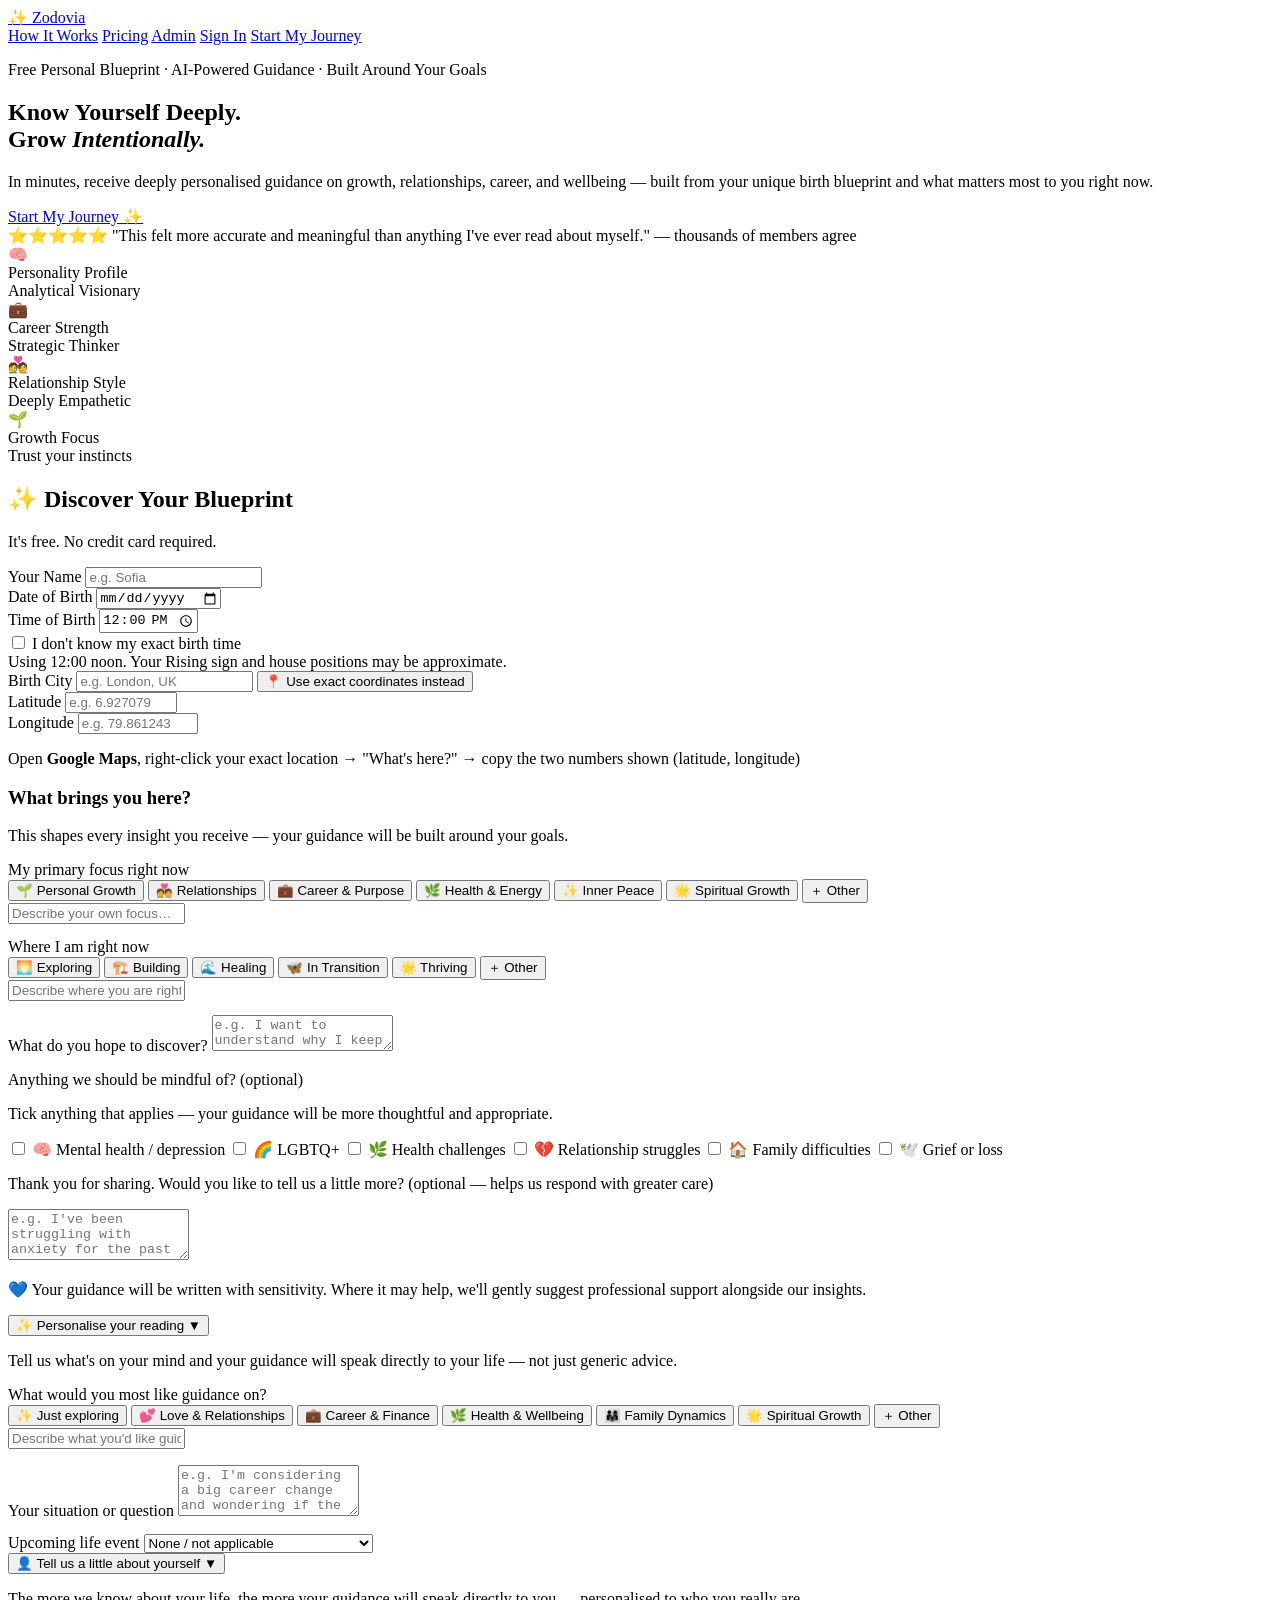
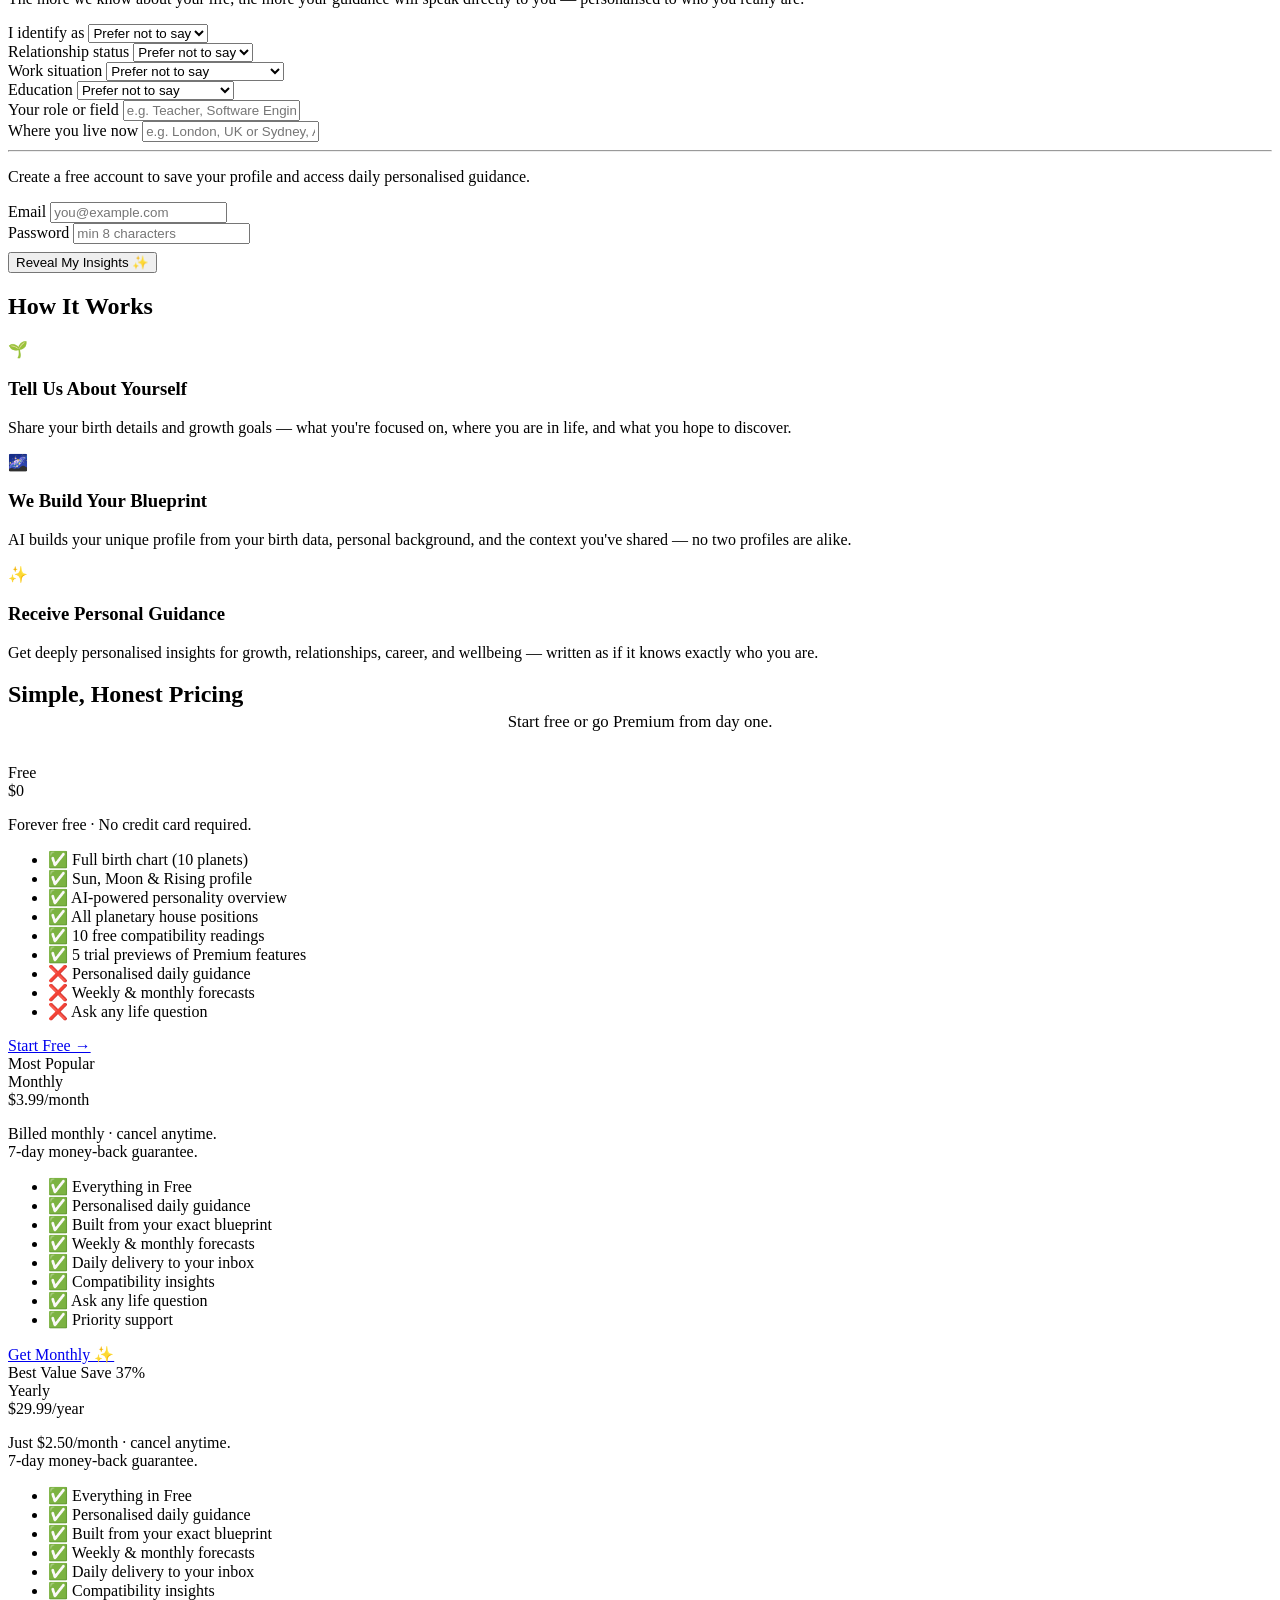
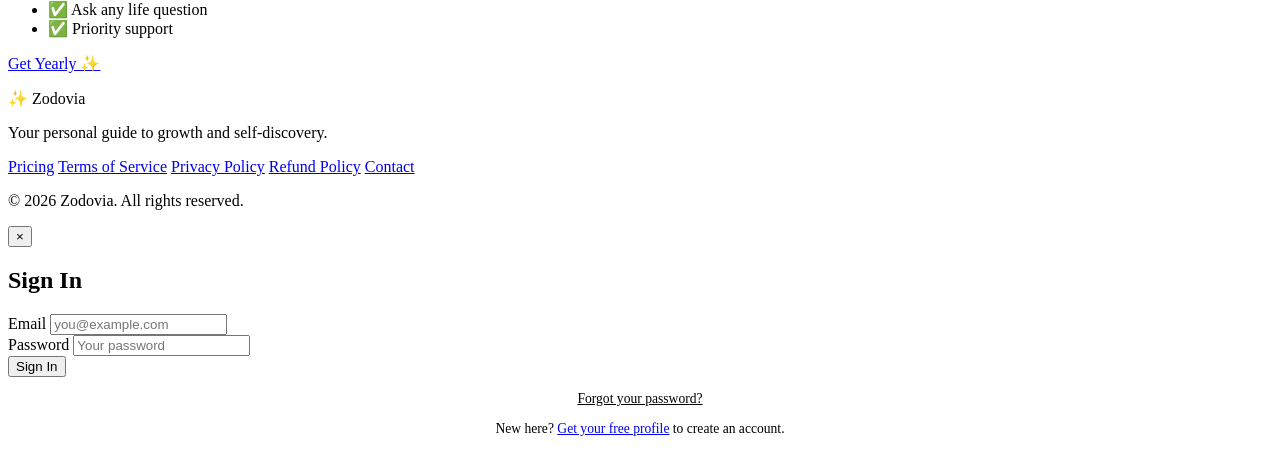
==== frontend/index.html @ acefad15 "Initial push" ====
<!DOCTYPE html>
<html lang="en">
<head>
    <meta charset="UTF-8">
    <meta name="viewport" content="width=device-width, initial-scale=1.0">
    <title>Zodovia — AI-Powered Personal Development & Wellness</title>
    <meta name="description" content="Discover your unique life blueprint. Get deeply personalised guidance for personal growth, relationships, and wellbeing — powered by AI and your birth data. Free to start.">
    <meta name="keywords" content="personal development, wellness, self-discovery, AI guidance, personal growth, relationship insights, life purpose, self-awareness">
    <meta property="og:title" content="Zodovia — Know Yourself Deeply. Grow Intentionally.">
    <meta property="og:description" content="Discover your unique blueprint. AI-powered personal guidance built around your birth data, goals, and exactly where you are in life right now.">
    <meta property="og:type" content="website">
    <meta property="og:url" content="https://zodovia.com/">
    <meta property="og:image" content="https://zodovia.com/static/og.png">
    <meta name="twitter:card" content="summary_large_image">
    <meta name="twitter:title" content="Zodovia — Know Yourself Deeply. Grow Intentionally.">
    <meta name="twitter:description" content="Discover your unique blueprint. Deeply personalised guidance for growth, relationships, and wellbeing — built just for you.">
    <link rel="canonical" href="https://zodovia.com/">
    <link rel="stylesheet" href="/static/css/style.css?v=5">
</head>
<body class="page-home">

<!-- Nav -->
<nav class="navbar">
    <div class="nav-inner">
        <a class="logo" href="/">✨ Zodovia</a>
        <div class="nav-links" id="navLinks">
            <a href="#how-it-works">How It Works</a>
            <a href="#pricing">Pricing</a>
            <a href="/admin" id="adminLink" class="btn btn-ghost hidden">Admin</a>
            <a href="#" id="navLoginBtn" class="btn btn-ghost">Sign In</a>
            <a href="#birth-form" class="btn btn-primary">Start My Journey</a>
        </div>
    </div>
</nav>

<!-- Hero -->
<section class="hero">
    <div class="container">
        <div class="hero-inner">
            <div class="hero-text">
                <p class="hero-eyebrow">Free Personal Blueprint · AI-Powered Guidance · Built Around Your Goals</p>
                <h1>Know Yourself Deeply.<br>Grow <em>Intentionally.</em></h1>
                <p class="hero-sub">In minutes, receive deeply personalised guidance on growth, relationships, career, and wellbeing — built from your unique birth blueprint and what matters most to you right now.</p>
                <a href="#birth-form" class="btn btn-primary btn-lg">Start My Journey ✨</a>
                <div class="hero-social-proof">
                    <span>⭐⭐⭐⭐⭐</span>
                    <span>"This felt more accurate and meaningful than anything I've ever read about myself." — thousands of members agree</span>
                </div>
            </div>
            <div class="hero-visual">
                <div class="insight-cards">
                    <div class="insight-card insight-card-1">
                        <span class="insight-card-icon">🧠</span>
                        <div>
                            <div class="insight-card-label">Personality Profile</div>
                            <div class="insight-card-value">Analytical Visionary</div>
                        </div>
                    </div>
                    <div class="insight-card insight-card-2">
                        <span class="insight-card-icon">💼</span>
                        <div>
                            <div class="insight-card-label">Career Strength</div>
                            <div class="insight-card-value">Strategic Thinker</div>
                        </div>
                    </div>
                    <div class="insight-card insight-card-3">
                        <span class="insight-card-icon">💑</span>
                        <div>
                            <div class="insight-card-label">Relationship Style</div>
                            <div class="insight-card-value">Deeply Empathetic</div>
                        </div>
                    </div>
                    <div class="insight-card insight-card-4">
                        <span class="insight-card-icon">🌱</span>
                        <div>
                            <div class="insight-card-label">Growth Focus</div>
                            <div class="insight-card-value">Trust your instincts</div>
                        </div>
                    </div>
                </div>
            </div>
        </div>
    </div>
</section>

<!-- Birth Data Form -->
<section class="section" id="birth-form">
    <div class="container container-sm">
        <div class="card form-card">
            <h2 class="card-title">✨ Discover Your Blueprint</h2>
            <p class="card-sub">It's free. No credit card required.</p>

            <form id="birthForm">
                <div class="form-row">
                    <div class="form-group">
                        <label for="name">Your Name</label>
                        <input type="text" id="name" name="name" placeholder="e.g. Sofia" required>
                    </div>
                </div>
                <div class="form-row form-row-2">
                    <div class="form-group">
                        <label for="birthDate">Date of Birth</label>
                        <input type="date" id="birthDate" name="birth_date" required>
                    </div>
                    <div class="form-group">
                        <label for="birthTime">Time of Birth</label>
                        <input type="time" id="birthTime" name="birth_time" value="12:00" required>
                        <div class="time-unknown-row">
                            <label class="checkbox-label">
                                <input type="checkbox" id="timeUnknown">
                                I don't know my exact birth time
                            </label>
                        </div>
                        <div id="timeUnknownNote" class="time-unknown-note hidden">
                            Using 12:00 noon. Your Rising sign and house positions may be approximate.
                        </div>
                    </div>
                </div>
                <div class="form-row">
                    <div class="form-group">
                        <label for="birthCity">Birth City</label>
                        <input type="text" id="birthCity" name="birth_city" placeholder="e.g. London, UK" required>
                        <button type="button" id="coordToggleBtn" class="coord-toggle-link">📍 Use exact coordinates instead</button>
                        <div id="coordInputs" class="hidden">
                            <div class="coord-pair">
                                <div class="form-group">
                                    <label for="birthLat">Latitude</label>
                                    <input type="number" id="birthLat" step="0.000001" min="-90" max="90" placeholder="e.g. 6.927079">
                                </div>
                                <div class="form-group">
                                    <label for="birthLon">Longitude</label>
                                    <input type="number" id="birthLon" step="0.000001" min="-180" max="180" placeholder="e.g. 79.861243">
                                </div>
                            </div>
                            <p class="coord-hint">Open <strong>Google Maps</strong>, right-click your exact location → "What's here?" → copy the two numbers shown (latitude, longitude)</p>
                        </div>
                    </div>
                </div>

                <!-- Wellness Goals — visible by default, shapes the whole experience -->
                <div class="wellness-section">
                    <h3 class="wellness-title">What brings you here?</h3>
                    <p class="wellness-sub">This shapes every insight you receive — your guidance will be built around your goals.</p>

                    <div class="form-group">
                        <label>My primary focus right now</label>
                        <div class="focus-pills" id="wellnessPills">
                            <button type="button" class="focus-pill active" data-value="personal_growth">🌱 Personal Growth</button>
                            <button type="button" class="focus-pill" data-value="better_relationships">💑 Relationships</button>
                            <button type="button" class="focus-pill" data-value="career_clarity">💼 Career &amp; Purpose</button>
                            <button type="button" class="focus-pill" data-value="health_vitality">🌿 Health &amp; Energy</button>
                            <button type="button" class="focus-pill" data-value="inner_peace">✨ Inner Peace</button>
                            <button type="button" class="focus-pill" data-value="spiritual_connection">🌟 Spiritual Growth</button>
                            <button type="button" class="focus-pill focus-pill-other" data-value="__other__">＋ Other</button>
                        </div>
                        <input type="text" class="pill-custom-input hidden" id="wellnessGoalCustom" placeholder="Describe your own focus…" maxlength="80">
                        <input type="hidden" id="wellnessGoal" value="personal_growth">
                    </div>

                    <div class="form-group" style="margin-top:14px">
                        <label>Where I am right now</label>
                        <div class="focus-pills" id="lifePhasePills">
                            <button type="button" class="focus-pill active" data-value="exploring">🌅 Exploring</button>
                            <button type="button" class="focus-pill" data-value="building">🏗️ Building</button>
                            <button type="button" class="focus-pill" data-value="healing">🌊 Healing</button>
                            <button type="button" class="focus-pill" data-value="transitioning">🦋 In Transition</button>
                            <button type="button" class="focus-pill" data-value="thriving">🌟 Thriving</button>
                            <button type="button" class="focus-pill focus-pill-other" data-value="__other__">＋ Other</button>
                        </div>
                        <input type="text" class="pill-custom-input hidden" id="lifePhaseCustom" placeholder="Describe where you are right now…" maxlength="80">
                        <input type="hidden" id="lifePhase" value="exploring">
                    </div>

                    <div class="form-group" style="margin-top:14px">
                        <label for="primaryIntention">What do you hope to discover?</label>
                        <textarea id="primaryIntention" placeholder="e.g. I want to understand why I keep repeating the same patterns… / I need clarity on my career direction… / I want to understand my relationship with my mother…" rows="2" maxlength="400"></textarea>
                    </div>

                    <div class="form-group" style="margin-top:16px">
                        <label class="label-small">Anything we should be mindful of? <span class="label-optional">(optional)</span></label>
                        <p class="sensitive-flags-intro">Tick anything that applies — your guidance will be more thoughtful and appropriate.</p>
                        <div class="sensitive-flags-grid">
                            <label class="checkbox-flag-label">
                                <input type="checkbox" class="sensitive-flag-cb" value="depression">
                                <span class="flag-icon">🧠</span>
                                <span class="flag-text">Mental health / depression</span>
                                <span class="flag-check"></span>
                            </label>
                            <label class="checkbox-flag-label">
                                <input type="checkbox" class="sensitive-flag-cb" value="lgbtq">
                                <span class="flag-icon">🌈</span>
                                <span class="flag-text">LGBTQ+</span>
                                <span class="flag-check"></span>
                            </label>
                            <label class="checkbox-flag-label">
                                <input type="checkbox" class="sensitive-flag-cb" value="health_issues">
                                <span class="flag-icon">🌿</span>
                                <span class="flag-text">Health challenges</span>
                                <span class="flag-check"></span>
                            </label>
                            <label class="checkbox-flag-label">
                                <input type="checkbox" class="sensitive-flag-cb" value="relationship_struggles">
                                <span class="flag-icon">💔</span>
                                <span class="flag-text">Relationship struggles</span>
                                <span class="flag-check"></span>
                            </label>
                            <label class="checkbox-flag-label">
                                <input type="checkbox" class="sensitive-flag-cb" value="family_difficulties">
                                <span class="flag-icon">🏠</span>
                                <span class="flag-text">Family difficulties</span>
                                <span class="flag-check"></span>
                            </label>
                            <label class="checkbox-flag-label">
                                <input type="checkbox" class="sensitive-flag-cb" value="grief_loss">
                                <span class="flag-icon">🕊️</span>
                                <span class="flag-text">Grief or loss</span>
                                <span class="flag-check"></span>
                            </label>
                        </div>
                        <div id="sensitiveContextBox" class="sensitive-context-box hidden">
                            <p class="sensitive-context-prompt">Thank you for sharing. Would you like to tell us a little more? <span class="label-optional">(optional — helps us respond with greater care)</span></p>
                            <textarea id="sensitiveContext" rows="3" maxlength="600" placeholder="e.g. I've been struggling with anxiety for the past year… / I recently lost someone close to me… / Things at home have been very difficult lately…"></textarea>
                            <p class="sensitive-context-note">💙 Your guidance will be written with sensitivity. Where it may help, we'll gently suggest professional support alongside our insights.</p>
                        </div>
                    </div>
                </div>

                <div class="context-section">
                    <button type="button" class="context-toggle" id="contextToggle">
                        <span class="context-toggle-icon">✨</span>
                        Personalise your reading
                        <span class="context-arrow" id="contextArrow">▼</span>
                    </button>
                    <div class="context-body hidden" id="contextBody">
                        <p class="context-intro">Tell us what's on your mind and your guidance will speak directly to your life — not just generic advice.</p>
                        <div class="form-group">
                            <label>What would you most like guidance on?</label>
                            <div class="focus-pills" id="focusPills">
                                <button type="button" class="focus-pill active" data-value="general">✨ Just exploring</button>
                                <button type="button" class="focus-pill" data-value="love">💕 Love &amp; Relationships</button>
                                <button type="button" class="focus-pill" data-value="career">💼 Career &amp; Finance</button>
                                <button type="button" class="focus-pill" data-value="health">🌿 Health &amp; Wellbeing</button>
                                <button type="button" class="focus-pill" data-value="family">👨‍👩‍👧 Family Dynamics</button>
                                <button type="button" class="focus-pill" data-value="spiritual">🌟 Spiritual Growth</button>
                                <button type="button" class="focus-pill focus-pill-other" data-value="__other__">＋ Other</button>
                            </div>
                            <input type="text" class="pill-custom-input hidden" id="readingFocusCustom" placeholder="Describe what you'd like guidance on…" maxlength="80">
                            <input type="hidden" id="readingFocus" value="general">
                        </div>
                        <div class="form-group" style="margin-top:16px">
                            <label for="lifeContext">Your situation or question</label>
                            <textarea id="lifeContext" placeholder="e.g. I'm considering a big career change and wondering if the timing is right… or I keep attracting the same kind of partner and want to understand why…" rows="3"></textarea>
                        </div>
                        <div class="form-group" style="margin-top:14px">
                            <label for="lifeEvent">Upcoming life event</label>
                            <select id="lifeEvent">
                                <option value="">None / not applicable</option>
                                <option value="job_interview">Job interview or career move</option>
                                <option value="new_relationship">New romantic interest</option>
                                <option value="wedding">Wedding or serious commitment</option>
                                <option value="moving">Moving or relocating</option>
                                <option value="starting_business">Starting a business</option>
                                <option value="health_journey">Health journey or recovery</option>
                                <option value="family_change">Family change (baby, divorce, etc.)</option>
                                <option value="other">Other major life event</option>
                            </select>
                            <div id="otherEventGroup" style="display:none;margin-top:10px">
                                <textarea id="otherEventDesc" rows="2"
                                    placeholder="Tell us what's happening — e.g. I'm about to make a big decision about my living situation…"
                                    style="width:100%;resize:vertical"></textarea>
                            </div>
                        </div>
                    </div>
                </div>

                <div class="context-section">
                    <button type="button" class="context-toggle" id="demoToggle">
                        <span class="context-toggle-icon">👤</span>
                        Tell us a little about yourself
                        <span class="context-arrow" id="demoArrow">▼</span>
                    </button>
                    <div class="context-body hidden" id="demoBody">
                        <p class="context-intro">The more we know about your life, the more your guidance will speak directly to you — personalised to who you really are.</p>

                        <div class="form-row form-row-2">
                            <div class="form-group">
                                <label for="demoGender">I identify as</label>
                                <select id="demoGender">
                                    <option value="">Prefer not to say</option>
                                    <option value="female">Female</option>
                                    <option value="male">Male</option>
                                    <option value="non_binary">Non-binary</option>
                                </select>
                            </div>
                            <div class="form-group">
                                <label for="demoMarital">Relationship status</label>
                                <select id="demoMarital">
                                    <option value="">Prefer not to say</option>
                                    <option value="single">Single</option>
                                    <option value="in_relationship">In a relationship</option>
                                    <option value="married">Married</option>
                                    <option value="divorced">Divorced</option>
                                    <option value="widowed">Widowed</option>
                                </select>
                            </div>
                        </div>

                        <div class="form-row form-row-2">
                            <div class="form-group">
                                <label for="demoJobType">Work situation</label>
                                <select id="demoJobType">
                                    <option value="">Prefer not to say</option>
                                    <option value="employed">Employed</option>
                                    <option value="self_employed">Self-employed / Freelance</option>
                                    <option value="business_owner">Business owner</option>
                                    <option value="student">Student</option>
                                    <option value="homemaker">Homemaker</option>
                                    <option value="retired">Retired</option>
                                </select>
                            </div>
                            <div class="form-group">
                                <label for="demoEducation">Education</label>
                                <select id="demoEducation">
                                    <option value="">Prefer not to say</option>
                                    <option value="high_school">High school</option>
                                    <option value="vocational">Vocational / Trade</option>
                                    <option value="undergraduate">Undergraduate degree</option>
                                    <option value="postgraduate">Postgraduate degree</option>
                                </select>
                            </div>
                        </div>

                        <div class="form-row">
                            <div class="form-group">
                                <label for="demoOccupation">Your role or field</label>
                                <input type="text" id="demoOccupation" placeholder="e.g. Teacher, Software Engineer, Artist, Nurse…">
                            </div>
                        </div>

                        <div class="form-row">
                            <div class="form-group">
                                <label for="demoLocation">Where you live now</label>
                                <input type="text" id="demoLocation" placeholder="e.g. London, UK or Sydney, Australia">
                            </div>
                        </div>
                    </div>
                </div>

                <!-- Auth section — shown to guests -->
                <div id="authSection">
                    <hr class="divider">
                    <p class="auth-note">Create a free account to save your profile and access daily personalised guidance.</p>
                    <div class="form-row form-row-2">
                        <div class="form-group">
                            <label for="email">Email</label>
                            <input type="email" id="email" name="email" placeholder="you@example.com" autocomplete="email">
                        </div>
                        <div class="form-group">
                            <label for="password">Password</label>
                            <input type="password" id="password" name="password" placeholder="min 8 characters" autocomplete="new-password">
                        </div>
                    </div>
                </div>

                <div id="formError" class="form-error hidden"></div>

                <button type="submit" class="btn btn-primary btn-full btn-lg" id="submitBtn" style="margin-top:8px">
                    Reveal My Insights ✨
                </button>
            </form>
        </div>
    </div>
</section>

<!-- How It Works -->
<section class="section section-alt" id="how-it-works">
    <div class="container">
        <h2 class="section-title">How It Works</h2>
        <div class="steps">
            <div class="step">
                <div class="step-icon">🌱</div>
                <h3>Tell Us About Yourself</h3>
                <p>Share your birth details and growth goals — what you're focused on, where you are in life, and what you hope to discover.</p>
            </div>
            <div class="step">
                <div class="step-icon">🌌</div>
                <h3>We Build Your Blueprint</h3>
                <p>AI builds your unique profile from your birth data, personal background, and the context you've shared — no two profiles are alike.</p>
            </div>
            <div class="step">
                <div class="step-icon">✨</div>
                <h3>Receive Personal Guidance</h3>
                <p>Get deeply personalised insights for growth, relationships, career, and wellbeing — written as if it knows exactly who you are.</p>
            </div>
        </div>
    </div>
</section>

<!-- Pricing -->
<section class="section" id="pricing">
    <div class="container">
        <h2 class="section-title">Simple, Honest Pricing</h2>
        <p style="text-align:center;color:var(--text-muted);margin:-16px auto 32px;max-width:480px;font-size:1.05rem;">Start free or go Premium from day one.</p>
        <div class="pricing-grid-3">

            <!-- Free -->
            <div class="pricing-card">
                <div class="plan-badge-wrap"></div>
                <div class="pricing-tier">Free</div>
                <div class="pricing-price">$0</div>
                <p class="plan-label">Forever free · No credit card required.</p>
                <ul class="pricing-features">
                    <li>✅ Full birth chart (10 planets)</li>
                    <li>✅ Sun, Moon &amp; Rising profile</li>
                    <li>✅ AI-powered personality overview</li>
                    <li>✅ All planetary house positions</li>
                    <li>✅ 10 free compatibility readings</li>
                    <li>✅ 5 trial previews of Premium features</li>
                    <li>❌ Personalised daily guidance</li>
                    <li>❌ Weekly &amp; monthly forecasts</li>
                    <li>❌ Ask any life question</li>
                </ul>
                <a href="#birth-form" class="btn btn-outline btn-full" style="margin-top:16px;">Start Free →</a>
            </div>

            <!-- Monthly -->
            <div class="pricing-card pricing-card-featured">
                <div class="plan-badge-wrap">
                    <span class="badge-popular">Most Popular</span>
                </div>
                <div class="pricing-tier">Monthly</div>
                <div class="pricing-price">$3.99<span>/month</span></div>
                <p class="plan-label">Billed monthly · cancel anytime.<br>7-day money-back guarantee.</p>
                <ul class="pricing-features">
                    <li>✅ Everything in Free</li>
                    <li>✅ Personalised daily guidance</li>
                    <li>✅ Built from your exact blueprint</li>
                    <li>✅ Weekly &amp; monthly forecasts</li>
                    <li>✅ Daily delivery to your inbox</li>
                    <li>✅ Compatibility insights</li>
                    <li>✅ Ask any life question</li>
                    <li>✅ Priority support</li>
                </ul>
                <a href="/pricing" class="btn btn-primary btn-full" style="margin-top:16px;">Get Monthly ✨</a>
            </div>

            <!-- Yearly -->
            <div class="pricing-card">
                <div class="plan-badge-wrap">
                    <span class="badge-value">Best Value</span>
                    <span class="badge-save">Save 37%</span>
                </div>
                <div class="pricing-tier">Yearly</div>
                <div class="pricing-price">$29.99<span>/year</span></div>
                <p class="plan-label">Just $2.50/month · cancel anytime.<br>7-day money-back guarantee.</p>
                <ul class="pricing-features">
                    <li>✅ Everything in Free</li>
                    <li>✅ Personalised daily guidance</li>
                    <li>✅ Built from your exact blueprint</li>
                    <li>✅ Weekly &amp; monthly forecasts</li>
                    <li>✅ Daily delivery to your inbox</li>
                    <li>✅ Compatibility insights</li>
                    <li>✅ Ask any life question</li>
                    <li>✅ Priority support</li>
                </ul>
                <a href="/pricing" class="btn btn-primary btn-full" style="margin-top:16px;">Get Yearly ✨</a>
            </div>

        </div>
    </div>
</section>

<!-- Footer -->
<footer class="footer">
    <div class="container">
        <p class="footer-logo">✨ Zodovia</p>
        <p class="footer-tagline">Your personal guide to growth and self-discovery.</p>
        <div class="footer-links">
            <a href="/pricing">Pricing</a>
            <a href="/terms">Terms of Service</a>
            <a href="/privacy">Privacy Policy</a>
            <a href="/refund">Refund Policy</a>
            <a href="mailto:contact@zodovia.com">Contact</a>
        </div>
        <p class="footer-copy">&copy; 2026 Zodovia. All rights reserved.</p>
    </div>
</footer>

<!-- Login Modal -->
<div id="loginModal" class="modal hidden">
    <div class="modal-overlay" id="modalOverlay"></div>
    <div class="modal-box">
        <button class="modal-close" id="modalClose">&times;</button>
        <h2>Sign In</h2>
        <form id="loginForm">
            <div class="form-group">
                <label for="loginEmail">Email</label>
                <input type="email" id="loginEmail" required placeholder="you@example.com" autocomplete="email">
            </div>
            <div class="form-group">
                <label for="loginPassword">Password</label>
                <input type="password" id="loginPassword" required placeholder="Your password" autocomplete="current-password">
            </div>
            <div id="loginError" class="form-error hidden"></div>
            <button type="submit" class="btn btn-primary btn-full">Sign In</button>
        </form>
        <p style="text-align:center;margin-top:14px;font-size:0.85rem;">
            <a href="/forgot-password" style="color:var(--text-muted);">Forgot your password?</a>
        </p>
        <p style="text-align:center;margin-top:8px;font-size:0.85rem;color:var(--text-muted)">
            New here? <a href="#birth-form" onclick="document.getElementById('loginModal').classList.add('hidden')">Get your free profile</a> to create an account.
        </p>
    </div>
</div>

<script src="/static/js/main.js?v=5"></script>
<script>
(function(){
    fetch('/api/config').then(function(r){return r.json();}).then(function(c){
        if(!c.google_maps_api_key) return;
        var s=document.createElement('script');
        s.src='https://maps.googleapis.com/maps/api/js?key='+c.google_maps_api_key+'&libraries=places&callback=initGooglePlaces';
        s.async=true; s.defer=true;
        document.head.appendChild(s);
    }).catch(function(){});
})();
</script>
</body>
</html>
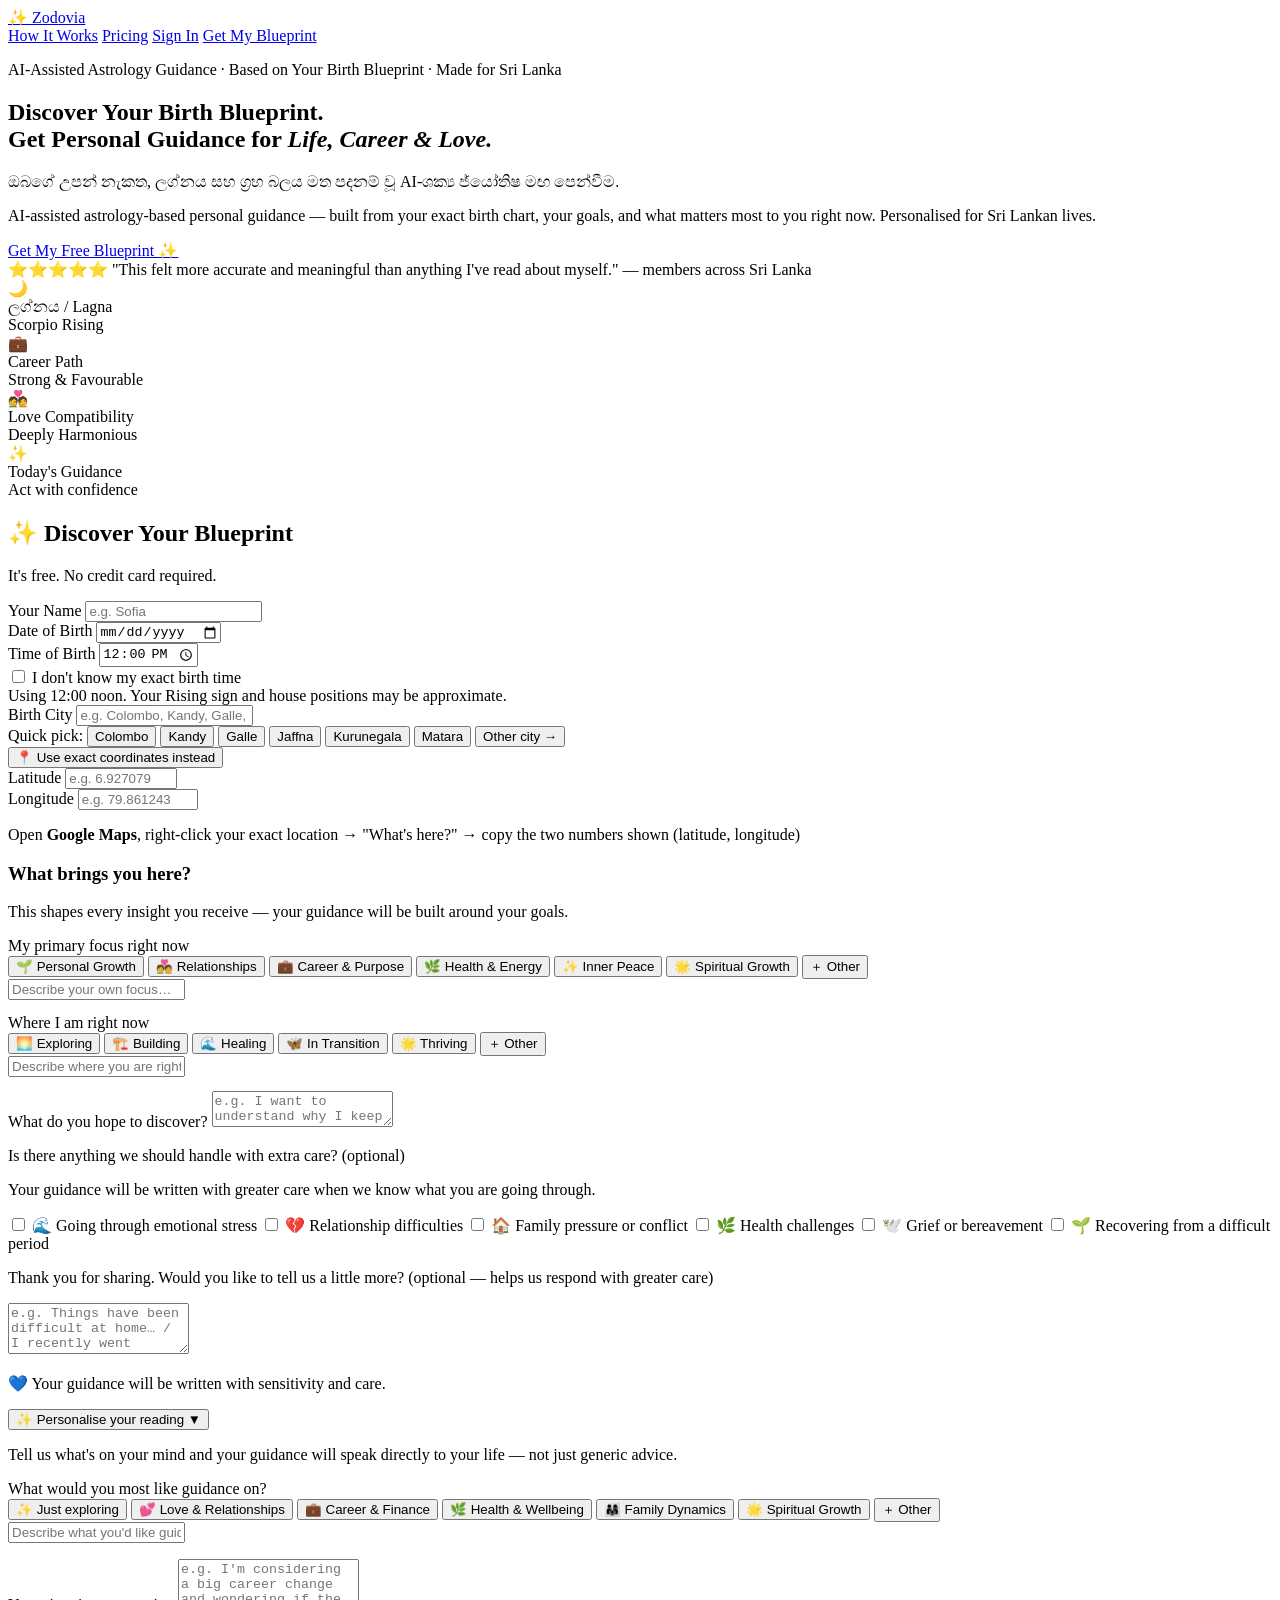
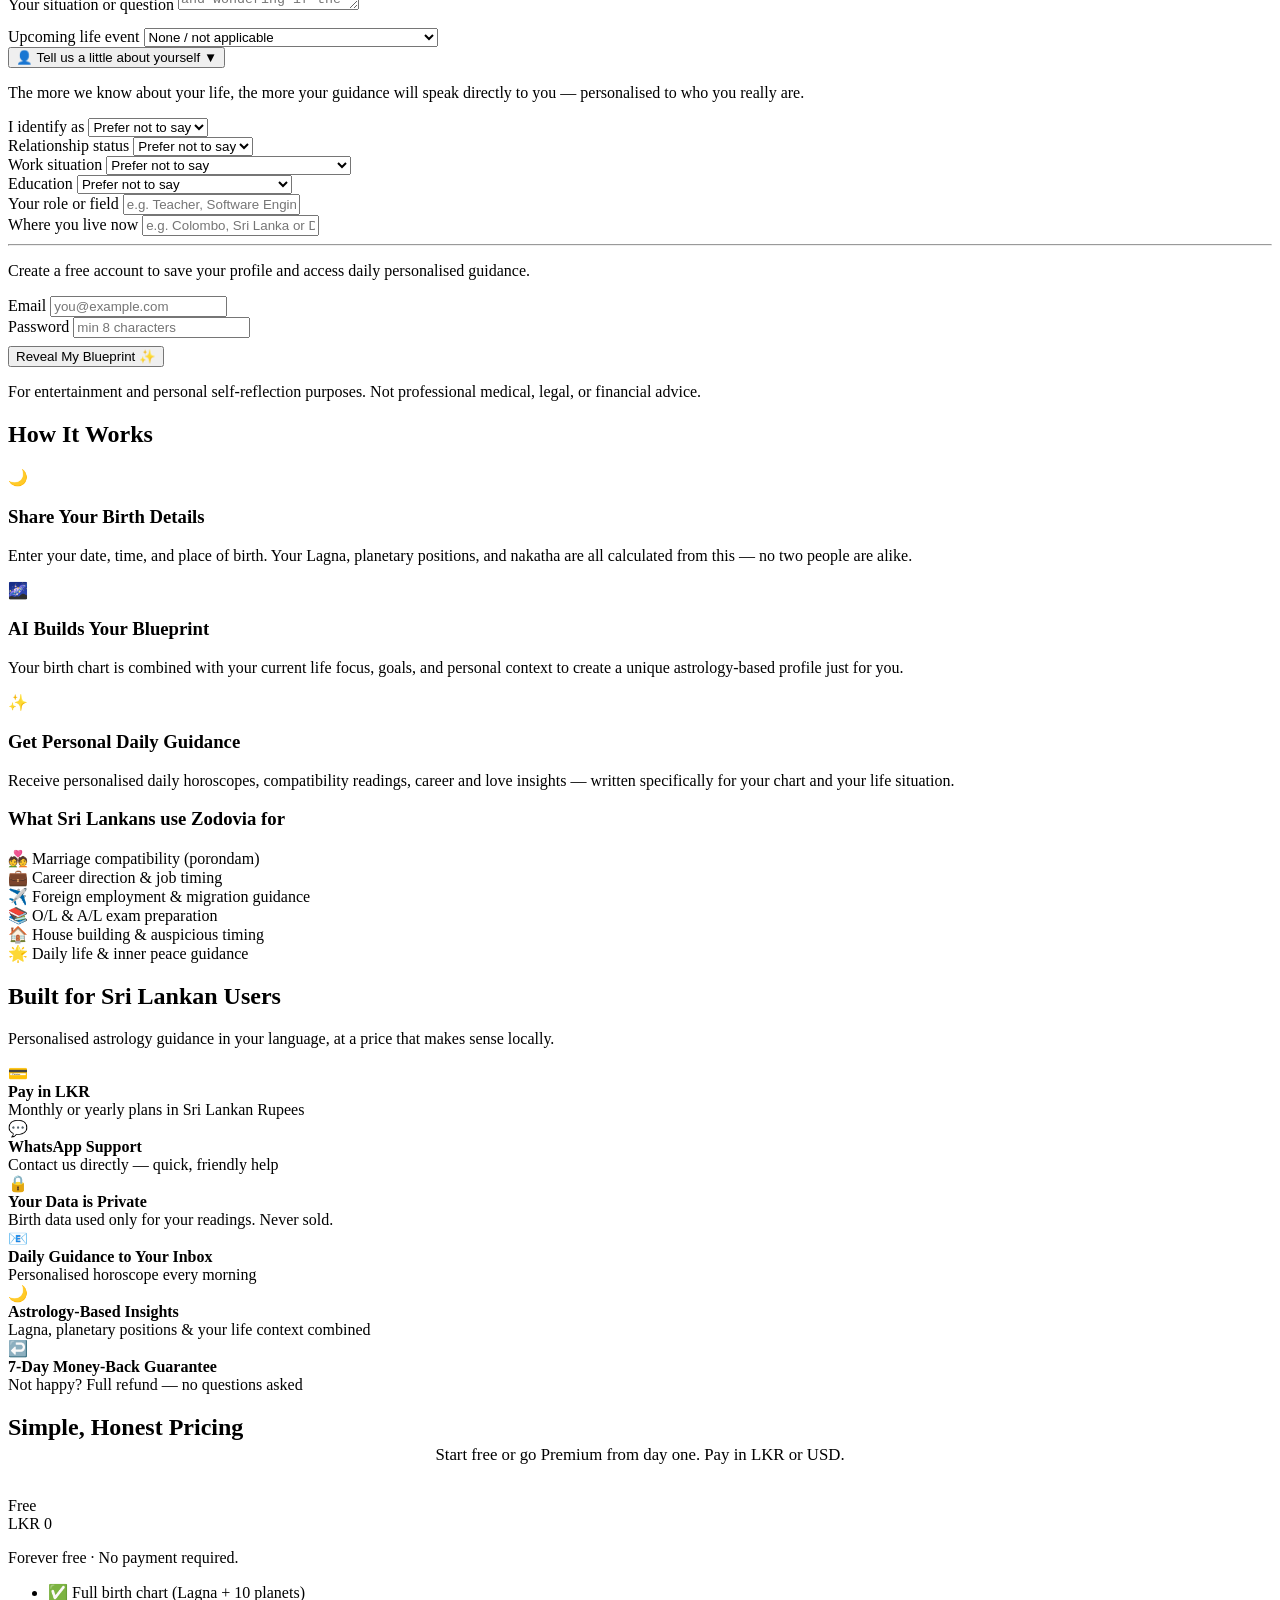
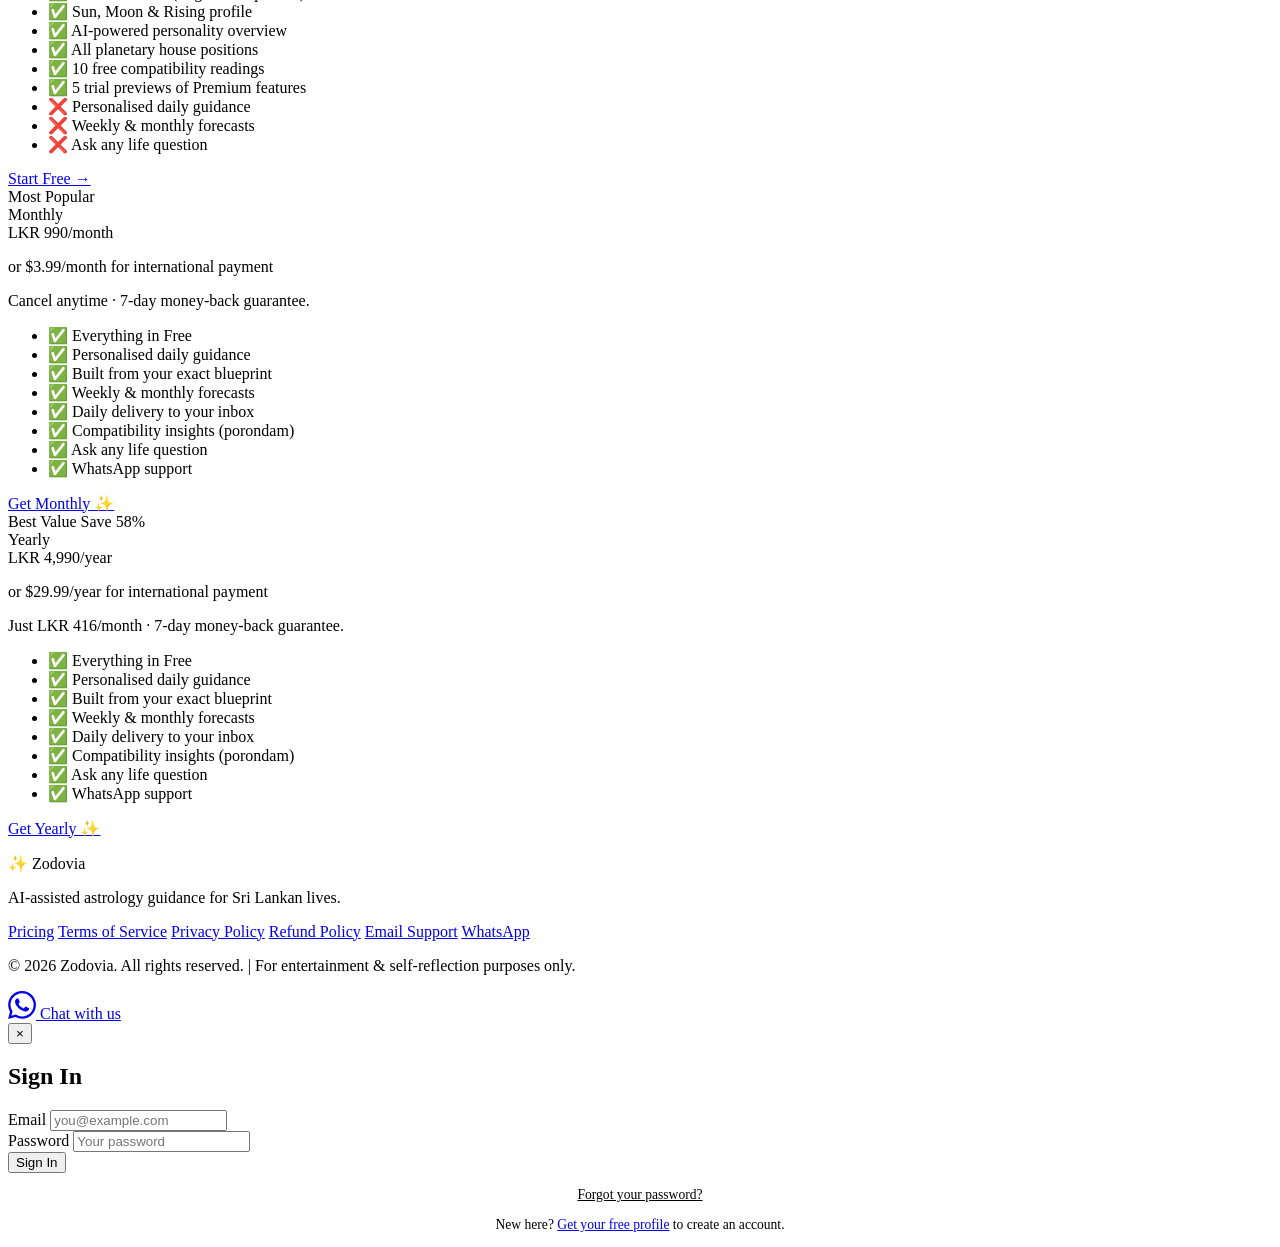
==== commit e487d85e: "Localise Zodovia for Sri Lanka — LKR pricing, PayHere, PDPA compliance - index.html: Sri Lanka SEO m" ====
--- a/frontend/index.html
+++ b/frontend/index.html
@@ -3,19 +3,22 @@
 <head>
     <meta charset="UTF-8">
     <meta name="viewport" content="width=device-width, initial-scale=1.0">
-    <title>Zodovia — AI-Powered Personal Development & Wellness</title>
-    <meta name="description" content="Discover your unique life blueprint. Get deeply personalised guidance for personal growth, relationships, and wellbeing — powered by AI and your birth data. Free to start.">
-    <meta name="keywords" content="personal development, wellness, self-discovery, AI guidance, personal growth, relationship insights, life purpose, self-awareness">
-    <meta property="og:title" content="Zodovia — Know Yourself Deeply. Grow Intentionally.">
-    <meta property="og:description" content="Discover your unique blueprint. AI-powered personal guidance built around your birth data, goals, and exactly where you are in life right now.">
+    <title>Zodovia — AI Astrology &amp; Personal Guidance for Sri Lankans | ජ්‍යෝතිෂ මඟ</title>
+    <meta name="description" content="AI-assisted astrology-based personal guidance built from your birth data. Daily horoscopes, compatibility, career and love guidance — in English and Sinhala. Free to start.">
+    <meta name="keywords" content="astrology Sri Lanka, horoscope Sri Lanka, Sinhala horoscope, lagna reading, AI astrology, birth chart Sri Lanka, jyotisha Sri Lanka, daily horoscope Sinhala, marriage compatibility Sri Lanka, career astrology Sri Lanka, nakatha, porondam, zodovia">
+    <meta property="og:title" content="Zodovia — AI Astrology &amp; Personal Guidance for Sri Lankans">
+    <meta property="og:description" content="Get personalised astrology-based life guidance built from your birth chart. Career, love, family and daily horoscopes — made for Sri Lankan lives.">
     <meta property="og:type" content="website">
     <meta property="og:url" content="https://zodovia.com/">
     <meta property="og:image" content="https://zodovia.com/static/og.png">
     <meta name="twitter:card" content="summary_large_image">
-    <meta name="twitter:title" content="Zodovia — Know Yourself Deeply. Grow Intentionally.">
-    <meta name="twitter:description" content="Discover your unique blueprint. Deeply personalised guidance for growth, relationships, and wellbeing — built just for you.">
+    <meta name="twitter:title" content="Zodovia — AI Astrology &amp; Personal Guidance for Sri Lankans">
+    <meta name="twitter:description" content="Personalised astrology guidance from your birth blueprint. Career, love, family and daily horoscopes made for Sri Lankan lives. Free to start.">
     <link rel="canonical" href="https://zodovia.com/">
-    <link rel="stylesheet" href="/static/css/style.css?v=5">
+    <link rel="preconnect" href="https://fonts.googleapis.com">
+    <link rel="preconnect" href="https://fonts.gstatic.com" crossorigin>
+    <link href="https://fonts.googleapis.com/css2?family=Noto+Serif+Sinhala:wght@400;600;700&display=swap" rel="stylesheet">
+    <link rel="stylesheet" href="/static/css/style.css?v=6">
 </head>
 <body class="page-home">
 
@@ -26,55 +29,56 @@
         <div class="nav-links" id="navLinks">
             <a href="#how-it-works">How It Works</a>
             <a href="#pricing">Pricing</a>
-            <a href="/admin" id="adminLink" class="btn btn-ghost hidden">Admin</a>
             <a href="#" id="navLoginBtn" class="btn btn-ghost">Sign In</a>
-            <a href="#birth-form" class="btn btn-primary">Start My Journey</a>
+            <a href="#birth-form" class="btn btn-primary">Get My Blueprint</a>
         </div>
     </div>
 </nav>
+<!-- Admin link injected by JS only for superusers — not in public HTML -->
 
 <!-- Hero -->
 <section class="hero">
     <div class="container">
         <div class="hero-inner">
             <div class="hero-text">
-                <p class="hero-eyebrow">Free Personal Blueprint · AI-Powered Guidance · Built Around Your Goals</p>
-                <h1>Know Yourself Deeply.<br>Grow <em>Intentionally.</em></h1>
-                <p class="hero-sub">In minutes, receive deeply personalised guidance on growth, relationships, career, and wellbeing — built from your unique birth blueprint and what matters most to you right now.</p>
-                <a href="#birth-form" class="btn btn-primary btn-lg">Start My Journey ✨</a>
+                <p class="hero-eyebrow">AI-Assisted Astrology Guidance · Based on Your Birth Blueprint · Made for Sri Lanka</p>
+                <h1>Discover Your Birth Blueprint.<br>Get Personal Guidance for <em>Life, Career &amp; Love.</em></h1>
+                <p class="hero-sub sinhala-sub" lang="si">ඔබගේ උපන් නැකත, ලග්නය සහ ග්‍රහ බලය මත පදනම් වූ AI-ශක්‍ය ජ්‍යෝතිෂ මඟ පෙන්වීම.</p>
+                <p class="hero-sub">AI-assisted astrology-based personal guidance — built from your exact birth chart, your goals, and what matters most to you right now. Personalised for Sri Lankan lives.</p>
+                <a href="#birth-form" class="btn btn-primary btn-lg">Get My Free Blueprint ✨</a>
                 <div class="hero-social-proof">
                     <span>⭐⭐⭐⭐⭐</span>
-                    <span>"This felt more accurate and meaningful than anything I've ever read about myself." — thousands of members agree</span>
+                    <span>"This felt more accurate and meaningful than anything I've read about myself." — members across Sri Lanka</span>
                 </div>
             </div>
             <div class="hero-visual">
                 <div class="insight-cards">
                     <div class="insight-card insight-card-1">
-                        <span class="insight-card-icon">🧠</span>
+                        <span class="insight-card-icon">🌙</span>
                         <div>
-                            <div class="insight-card-label">Personality Profile</div>
-                            <div class="insight-card-value">Analytical Visionary</div>
+                            <div class="insight-card-label">ලග්නය / Lagna</div>
+                            <div class="insight-card-value">Scorpio Rising</div>
                         </div>
                     </div>
                     <div class="insight-card insight-card-2">
                         <span class="insight-card-icon">💼</span>
                         <div>
-                            <div class="insight-card-label">Career Strength</div>
-                            <div class="insight-card-value">Strategic Thinker</div>
+                            <div class="insight-card-label">Career Path</div>
+                            <div class="insight-card-value">Strong & Favourable</div>
                         </div>
                     </div>
                     <div class="insight-card insight-card-3">
                         <span class="insight-card-icon">💑</span>
                         <div>
-                            <div class="insight-card-label">Relationship Style</div>
-                            <div class="insight-card-value">Deeply Empathetic</div>
+                            <div class="insight-card-label">Love Compatibility</div>
+                            <div class="insight-card-value">Deeply Harmonious</div>
                         </div>
                     </div>
                     <div class="insight-card insight-card-4">
-                        <span class="insight-card-icon">🌱</span>
+                        <span class="insight-card-icon">✨</span>
                         <div>
-                            <div class="insight-card-label">Growth Focus</div>
-                            <div class="insight-card-value">Trust your instincts</div>
+                            <div class="insight-card-label">Today's Guidance</div>
+                            <div class="insight-card-value">Act with confidence</div>
                         </div>
                     </div>
                 </div>
@@ -119,7 +123,17 @@
                 <div class="form-row">
                     <div class="form-group">
                         <label for="birthCity">Birth City</label>
-                        <input type="text" id="birthCity" name="birth_city" placeholder="e.g. London, UK" required>
+                        <input type="text" id="birthCity" name="birth_city" placeholder="e.g. Colombo, Kandy, Galle, Jaffna…" required>
+                        <div class="city-quick-picks" id="cityQuickPicks">
+                            <span class="city-pick-label">Quick pick:</span>
+                            <button type="button" class="city-chip" onclick="setBirthCity('Colombo, Sri Lanka')">Colombo</button>
+                            <button type="button" class="city-chip" onclick="setBirthCity('Kandy, Sri Lanka')">Kandy</button>
+                            <button type="button" class="city-chip" onclick="setBirthCity('Galle, Sri Lanka')">Galle</button>
+                            <button type="button" class="city-chip" onclick="setBirthCity('Jaffna, Sri Lanka')">Jaffna</button>
+                            <button type="button" class="city-chip" onclick="setBirthCity('Kurunegala, Sri Lanka')">Kurunegala</button>
+                            <button type="button" class="city-chip" onclick="setBirthCity('Matara, Sri Lanka')">Matara</button>
+                            <button type="button" class="city-chip city-chip-other" onclick="document.getElementById('birthCity').value='';document.getElementById('birthCity').focus();document.getElementById('cityQuickPicks').style.display='none'">Other city →</button>
+                        </div>
                         <button type="button" id="coordToggleBtn" class="coord-toggle-link">📍 Use exact coordinates instead</button>
                         <div id="coordInputs" class="hidden">
                             <div class="coord-pair">
@@ -177,19 +191,25 @@
                     </div>
 
                     <div class="form-group" style="margin-top:16px">
-                        <label class="label-small">Anything we should be mindful of? <span class="label-optional">(optional)</span></label>
-                        <p class="sensitive-flags-intro">Tick anything that applies — your guidance will be more thoughtful and appropriate.</p>
+                        <label class="label-small">Is there anything we should handle with extra care? <span class="label-optional">(optional)</span></label>
+                        <p class="sensitive-flags-intro">Your guidance will be written with greater care when we know what you are going through.</p>
                         <div class="sensitive-flags-grid">
                             <label class="checkbox-flag-label">
                                 <input type="checkbox" class="sensitive-flag-cb" value="depression">
-                                <span class="flag-icon">🧠</span>
-                                <span class="flag-text">Mental health / depression</span>
+                                <span class="flag-icon">🌊</span>
+                                <span class="flag-text">Going through emotional stress</span>
                                 <span class="flag-check"></span>
                             </label>
                             <label class="checkbox-flag-label">
-                                <input type="checkbox" class="sensitive-flag-cb" value="lgbtq">
-                                <span class="flag-icon">🌈</span>
-                                <span class="flag-text">LGBTQ+</span>
+                                <input type="checkbox" class="sensitive-flag-cb" value="relationship_struggles">
+                                <span class="flag-icon">💔</span>
+                                <span class="flag-text">Relationship difficulties</span>
+                                <span class="flag-check"></span>
+                            </label>
+                            <label class="checkbox-flag-label">
+                                <input type="checkbox" class="sensitive-flag-cb" value="family_difficulties">
+                                <span class="flag-icon">🏠</span>
+                                <span class="flag-text">Family pressure or conflict</span>
                                 <span class="flag-check"></span>
                             </label>
                             <label class="checkbox-flag-label">
@@ -199,28 +219,22 @@
                                 <span class="flag-check"></span>
                             </label>
                             <label class="checkbox-flag-label">
-                                <input type="checkbox" class="sensitive-flag-cb" value="relationship_struggles">
-                                <span class="flag-icon">💔</span>
-                                <span class="flag-text">Relationship struggles</span>
+                                <input type="checkbox" class="sensitive-flag-cb" value="grief_loss">
+                                <span class="flag-icon">🕊️</span>
+                                <span class="flag-text">Grief or bereavement</span>
                                 <span class="flag-check"></span>
                             </label>
                             <label class="checkbox-flag-label">
-                                <input type="checkbox" class="sensitive-flag-cb" value="family_difficulties">
-                                <span class="flag-icon">🏠</span>
-                                <span class="flag-text">Family difficulties</span>
+                                <input type="checkbox" class="sensitive-flag-cb" value="difficult_period">
+                                <span class="flag-icon">🌱</span>
+                                <span class="flag-text">Recovering from a difficult period</span>
                                 <span class="flag-check"></span>
                             </label>
-                            <label class="checkbox-flag-label">
-                                <input type="checkbox" class="sensitive-flag-cb" value="grief_loss">
-                                <span class="flag-icon">🕊️</span>
-                                <span class="flag-text">Grief or loss</span>
-                                <span class="flag-check"></span>
-                            </label>
                         </div>
                         <div id="sensitiveContextBox" class="sensitive-context-box hidden">
                             <p class="sensitive-context-prompt">Thank you for sharing. Would you like to tell us a little more? <span class="label-optional">(optional — helps us respond with greater care)</span></p>
-                            <textarea id="sensitiveContext" rows="3" maxlength="600" placeholder="e.g. I've been struggling with anxiety for the past year… / I recently lost someone close to me… / Things at home have been very difficult lately…"></textarea>
-                            <p class="sensitive-context-note">💙 Your guidance will be written with sensitivity. Where it may help, we'll gently suggest professional support alongside our insights.</p>
+                            <textarea id="sensitiveContext" rows="3" maxlength="600" placeholder="e.g. Things have been difficult at home… / I recently went through a hard time… / I am feeling lost about my direction…"></textarea>
+                            <p class="sensitive-context-note">💙 Your guidance will be written with sensitivity and care.</p>
                         </div>
                     </div>
                 </div>
@@ -256,12 +270,16 @@
                             <select id="lifeEvent">
                                 <option value="">None / not applicable</option>
                                 <option value="job_interview">Job interview or career move</option>
+                                <option value="foreign_employment">Seeking foreign employment / working abroad</option>
+                                <option value="ol_al_exams">O/L or A/L examinations</option>
+                                <option value="higher_education">Higher education / university admission</option>
+                                <option value="wedding">Wedding or marriage (porondam)</option>
                                 <option value="new_relationship">New romantic interest</option>
-                                <option value="wedding">Wedding or serious commitment</option>
+                                <option value="business_nekath">Starting a business (auspicious timing)</option>
                                 <option value="moving">Moving or relocating</option>
-                                <option value="starting_business">Starting a business</option>
+                                <option value="house_construction">Building or buying a house</option>
                                 <option value="health_journey">Health journey or recovery</option>
-                                <option value="family_change">Family change (baby, divorce, etc.)</option>
+                                <option value="family_change">Family change (baby, etc.)</option>
                                 <option value="other">Other major life event</option>
                             </select>
                             <div id="otherEventGroup" style="display:none;margin-top:10px">
@@ -310,7 +328,8 @@
                                 <label for="demoJobType">Work situation</label>
                                 <select id="demoJobType">
                                     <option value="">Prefer not to say</option>
-                                    <option value="employed">Employed</option>
+                                    <option value="employed">Employed (local)</option>
+                                    <option value="foreign_employed">Working abroad / foreign employment</option>
                                     <option value="self_employed">Self-employed / Freelance</option>
                                     <option value="business_owner">Business owner</option>
                                     <option value="student">Student</option>
@@ -322,8 +341,9 @@
                                 <label for="demoEducation">Education</label>
                                 <select id="demoEducation">
                                     <option value="">Prefer not to say</option>
-                                    <option value="high_school">High school</option>
-                                    <option value="vocational">Vocational / Trade</option>
+                                    <option value="high_school">Up to O/L (Ordinary Level)</option>
+                                    <option value="al_completed">A/L (Advanced Level) completed</option>
+                                    <option value="vocational">Vocational / Trade / Diploma</option>
                                     <option value="undergraduate">Undergraduate degree</option>
                                     <option value="postgraduate">Postgraduate degree</option>
                                 </select>
@@ -340,7 +360,7 @@
                         <div class="form-row">
                             <div class="form-group">
                                 <label for="demoLocation">Where you live now</label>
-                                <input type="text" id="demoLocation" placeholder="e.g. London, UK or Sydney, Australia">
+                                <input type="text" id="demoLocation" placeholder="e.g. Colombo, Sri Lanka or Dubai, UAE">
                             </div>
                         </div>
                     </div>
@@ -365,8 +385,9 @@
                 <div id="formError" class="form-error hidden"></div>
 
                 <button type="submit" class="btn btn-primary btn-full btn-lg" id="submitBtn" style="margin-top:8px">
-                    Reveal My Insights ✨
+                    Reveal My Blueprint ✨
                 </button>
+                <p class="form-disclaimer">For entertainment and personal self-reflection purposes. Not professional medical, legal, or financial advice.</p>
             </form>
         </div>
     </div>
@@ -378,39 +399,72 @@
         <h2 class="section-title">How It Works</h2>
         <div class="steps">
             <div class="step">
-                <div class="step-icon">🌱</div>
-                <h3>Tell Us About Yourself</h3>
-                <p>Share your birth details and growth goals — what you're focused on, where you are in life, and what you hope to discover.</p>
+                <div class="step-icon">🌙</div>
+                <h3>Share Your Birth Details</h3>
+                <p>Enter your date, time, and place of birth. Your Lagna, planetary positions, and nakatha are all calculated from this — no two people are alike.</p>
             </div>
             <div class="step">
                 <div class="step-icon">🌌</div>
-                <h3>We Build Your Blueprint</h3>
-                <p>AI builds your unique profile from your birth data, personal background, and the context you've shared — no two profiles are alike.</p>
+                <h3>AI Builds Your Blueprint</h3>
+                <p>Your birth chart is combined with your current life focus, goals, and personal context to create a unique astrology-based profile just for you.</p>
             </div>
             <div class="step">
                 <div class="step-icon">✨</div>
-                <h3>Receive Personal Guidance</h3>
-                <p>Get deeply personalised insights for growth, relationships, career, and wellbeing — written as if it knows exactly who you are.</p>
+                <h3>Get Personal Daily Guidance</h3>
+                <p>Receive personalised daily horoscopes, compatibility readings, career and love insights — written specifically for your chart and your life situation.</p>
+            </div>
+        </div>
+
+        <!-- Sri Lanka Use Cases -->
+        <div class="sl-use-cases">
+            <h3 class="sl-use-cases-title">What Sri Lankans use Zodovia for</h3>
+            <div class="sl-use-cases-grid">
+                <div class="sl-use-case">💑 Marriage compatibility (porondam)</div>
+                <div class="sl-use-case">💼 Career direction &amp; job timing</div>
+                <div class="sl-use-case">✈️ Foreign employment &amp; migration guidance</div>
+                <div class="sl-use-case">📚 O/L &amp; A/L exam preparation</div>
+                <div class="sl-use-case">🏠 House building &amp; auspicious timing</div>
+                <div class="sl-use-case">🌟 Daily life &amp; inner peace guidance</div>
             </div>
         </div>
     </div>
 </section>
 
+<!-- Sri Lanka Trust Block -->
+<section class="section" id="sri-lanka-trust">
+    <div class="container">
+        <div class="sl-trust-block">
+            <div class="sl-trust-header">
+                <h2>Built for Sri Lankan Users</h2>
+                <p>Personalised astrology guidance in your language, at a price that makes sense locally.</p>
+            </div>
+            <div class="sl-trust-grid">
+                <div class="sl-trust-item"><span class="sl-trust-icon">💳</span><div><strong>Pay in LKR</strong><br>Monthly or yearly plans in Sri Lankan Rupees</div></div>
+                <div class="sl-trust-item"><span class="sl-trust-icon">💬</span><div><strong>WhatsApp Support</strong><br>Contact us directly — quick, friendly help</div></div>
+                <div class="sl-trust-item"><span class="sl-trust-icon">🔒</span><div><strong>Your Data is Private</strong><br>Birth data used only for your readings. Never sold.</div></div>
+                <div class="sl-trust-item"><span class="sl-trust-icon">📧</span><div><strong>Daily Guidance to Your Inbox</strong><br>Personalised horoscope every morning</div></div>
+                <div class="sl-trust-item"><span class="sl-trust-icon">🌙</span><div><strong>Astrology-Based Insights</strong><br>Lagna, planetary positions &amp; your life context combined</div></div>
+                <div class="sl-trust-item"><span class="sl-trust-icon">↩️</span><div><strong>7-Day Money-Back Guarantee</strong><br>Not happy? Full refund — no questions asked</div></div>
+            </div>
+        </div>
+    </div>
+</section>
+
 <!-- Pricing -->
-<section class="section" id="pricing">
+<section class="section section-alt" id="pricing">
     <div class="container">
         <h2 class="section-title">Simple, Honest Pricing</h2>
-        <p style="text-align:center;color:var(--text-muted);margin:-16px auto 32px;max-width:480px;font-size:1.05rem;">Start free or go Premium from day one.</p>
+        <p style="text-align:center;color:var(--text-muted);margin:-16px auto 32px;max-width:480px;font-size:1.05rem;">Start free or go Premium from day one. Pay in LKR or USD.</p>
         <div class="pricing-grid-3">
 
             <!-- Free -->
             <div class="pricing-card">
                 <div class="plan-badge-wrap"></div>
                 <div class="pricing-tier">Free</div>
-                <div class="pricing-price">$0</div>
-                <p class="plan-label">Forever free · No credit card required.</p>
+                <div class="pricing-price">LKR 0<span></span></div>
+                <p class="plan-label">Forever free · No payment required.</p>
                 <ul class="pricing-features">
-                    <li>✅ Full birth chart (10 planets)</li>
+                    <li>✅ Full birth chart (Lagna + 10 planets)</li>
                     <li>✅ Sun, Moon &amp; Rising profile</li>
                     <li>✅ AI-powered personality overview</li>
                     <li>✅ All planetary house positions</li>
@@ -429,17 +483,18 @@
                     <span class="badge-popular">Most Popular</span>
                 </div>
                 <div class="pricing-tier">Monthly</div>
-                <div class="pricing-price">$3.99<span>/month</span></div>
-                <p class="plan-label">Billed monthly · cancel anytime.<br>7-day money-back guarantee.</p>
+                <div class="pricing-price">LKR 990<span>/month</span></div>
+                <p class="plan-price-usd">or $3.99/month for international payment</p>
+                <p class="plan-label">Cancel anytime · 7-day money-back guarantee.</p>
                 <ul class="pricing-features">
                     <li>✅ Everything in Free</li>
                     <li>✅ Personalised daily guidance</li>
                     <li>✅ Built from your exact blueprint</li>
                     <li>✅ Weekly &amp; monthly forecasts</li>
                     <li>✅ Daily delivery to your inbox</li>
-                    <li>✅ Compatibility insights</li>
+                    <li>✅ Compatibility insights (porondam)</li>
                     <li>✅ Ask any life question</li>
-                    <li>✅ Priority support</li>
+                    <li>✅ WhatsApp support</li>
                 </ul>
                 <a href="/pricing" class="btn btn-primary btn-full" style="margin-top:16px;">Get Monthly ✨</a>
             </div>
@@ -448,20 +503,21 @@
             <div class="pricing-card">
                 <div class="plan-badge-wrap">
                     <span class="badge-value">Best Value</span>
-                    <span class="badge-save">Save 37%</span>
+                    <span class="badge-save">Save 58%</span>
                 </div>
                 <div class="pricing-tier">Yearly</div>
-                <div class="pricing-price">$29.99<span>/year</span></div>
-                <p class="plan-label">Just $2.50/month · cancel anytime.<br>7-day money-back guarantee.</p>
+                <div class="pricing-price">LKR 4,990<span>/year</span></div>
+                <p class="plan-price-usd">or $29.99/year for international payment</p>
+                <p class="plan-label">Just LKR 416/month · 7-day money-back guarantee.</p>
                 <ul class="pricing-features">
                     <li>✅ Everything in Free</li>
                     <li>✅ Personalised daily guidance</li>
                     <li>✅ Built from your exact blueprint</li>
                     <li>✅ Weekly &amp; monthly forecasts</li>
                     <li>✅ Daily delivery to your inbox</li>
-                    <li>✅ Compatibility insights</li>
+                    <li>✅ Compatibility insights (porondam)</li>
                     <li>✅ Ask any life question</li>
-                    <li>✅ Priority support</li>
+                    <li>✅ WhatsApp support</li>
                 </ul>
                 <a href="/pricing" class="btn btn-primary btn-full" style="margin-top:16px;">Get Yearly ✨</a>
             </div>
@@ -474,17 +530,26 @@
 <footer class="footer">
     <div class="container">
         <p class="footer-logo">✨ Zodovia</p>
-        <p class="footer-tagline">Your personal guide to growth and self-discovery.</p>
+        <p class="footer-tagline">AI-assisted astrology guidance for Sri Lankan lives.</p>
         <div class="footer-links">
             <a href="/pricing">Pricing</a>
             <a href="/terms">Terms of Service</a>
             <a href="/privacy">Privacy Policy</a>
             <a href="/refund">Refund Policy</a>
-            <a href="mailto:contact@zodovia.com">Contact</a>
-        </div>
-        <p class="footer-copy">&copy; 2026 Zodovia. All rights reserved.</p>
+            <a href="mailto:contact@zodovia.com">Email Support</a>
+            <a href="https://wa.me/94700000000" target="_blank" rel="noopener">WhatsApp</a>
+        </div>
+        <p class="footer-copy">&copy; 2026 Zodovia. All rights reserved. | For entertainment &amp; self-reflection purposes only.</p>
     </div>
 </footer>
+
+<!-- WhatsApp Floating Button -->
+<a href="https://wa.me/94700000000" class="whatsapp-float" target="_blank" rel="noopener" aria-label="Chat on WhatsApp">
+    <svg xmlns="http://www.w3.org/2000/svg" viewBox="0 0 24 24" fill="currentColor" width="28" height="28">
+        <path d="M17.472 14.382c-.297-.149-1.758-.867-2.03-.967-.273-.099-.471-.148-.67.15-.197.297-.767.966-.94 1.164-.173.199-.347.223-.644.075-.297-.15-1.255-.463-2.39-1.475-.883-.788-1.48-1.761-1.653-2.059-.173-.297-.018-.458.13-.606.134-.133.298-.347.446-.52.149-.174.198-.298.298-.497.099-.198.05-.371-.025-.52-.075-.149-.669-1.612-.916-2.207-.242-.579-.487-.5-.669-.51-.173-.008-.371-.01-.57-.01-.198 0-.52.074-.792.372-.272.297-1.04 1.016-1.04 2.479 0 1.462 1.065 2.875 1.213 3.074.149.198 2.096 3.2 5.077 4.487.709.306 1.262.489 1.694.625.712.227 1.36.195 1.871.118.571-.085 1.758-.719 2.006-1.413.248-.694.248-1.289.173-1.413-.074-.124-.272-.198-.57-.347m-5.421 7.403h-.004a9.87 9.87 0 01-5.031-1.378l-.361-.214-3.741.982.998-3.648-.235-.374a9.86 9.86 0 01-1.51-5.26c.001-5.45 4.436-9.884 9.888-9.884 2.64 0 5.122 1.03 6.988 2.898a9.825 9.825 0 012.893 6.994c-.003 5.45-4.437 9.884-9.885 9.884m8.413-18.297A11.815 11.815 0 0012.05 0C5.495 0 .16 5.335.157 11.892c0 2.096.547 4.142 1.588 5.945L.057 24l6.305-1.654a11.882 11.882 0 005.683 1.448h.005c6.554 0 11.89-5.335 11.893-11.893a11.821 11.821 0 00-3.48-8.413Z"/>
+    </svg>
+    <span>Chat with us</span>
+</a>
 
 <!-- Login Modal -->
 <div id="loginModal" class="modal hidden">
@@ -513,7 +578,7 @@
     </div>
 </div>
 
-<script src="/static/js/main.js?v=5"></script>
+<script src="/static/js/main.js?v=6"></script>
 <script>
 (function(){
     fetch('/api/config').then(function(r){return r.json();}).then(function(c){
@@ -524,6 +589,28 @@
         document.head.appendChild(s);
     }).catch(function(){});
 })();
+
+// Inject admin link only for superusers — keeps it out of public HTML
+(function(){
+    var raw = localStorage.getItem('zodovia_user');
+    if (!raw) return;
+    try {
+        var u = JSON.parse(raw);
+        if (u && u.is_superuser) {
+            var a = document.createElement('a');
+            a.href = '/admin';
+            a.className = 'btn btn-ghost';
+            a.textContent = 'Admin';
+            var nav = document.getElementById('navLinks');
+            if (nav) nav.insertBefore(a, nav.querySelector('#navLoginBtn'));
+        }
+    } catch(e) {}
+})();
+
+function setBirthCity(city) {
+    document.getElementById('birthCity').value = city;
+    document.getElementById('cityQuickPicks').style.display = 'none';
+}
 </script>
 </body>
 </html>
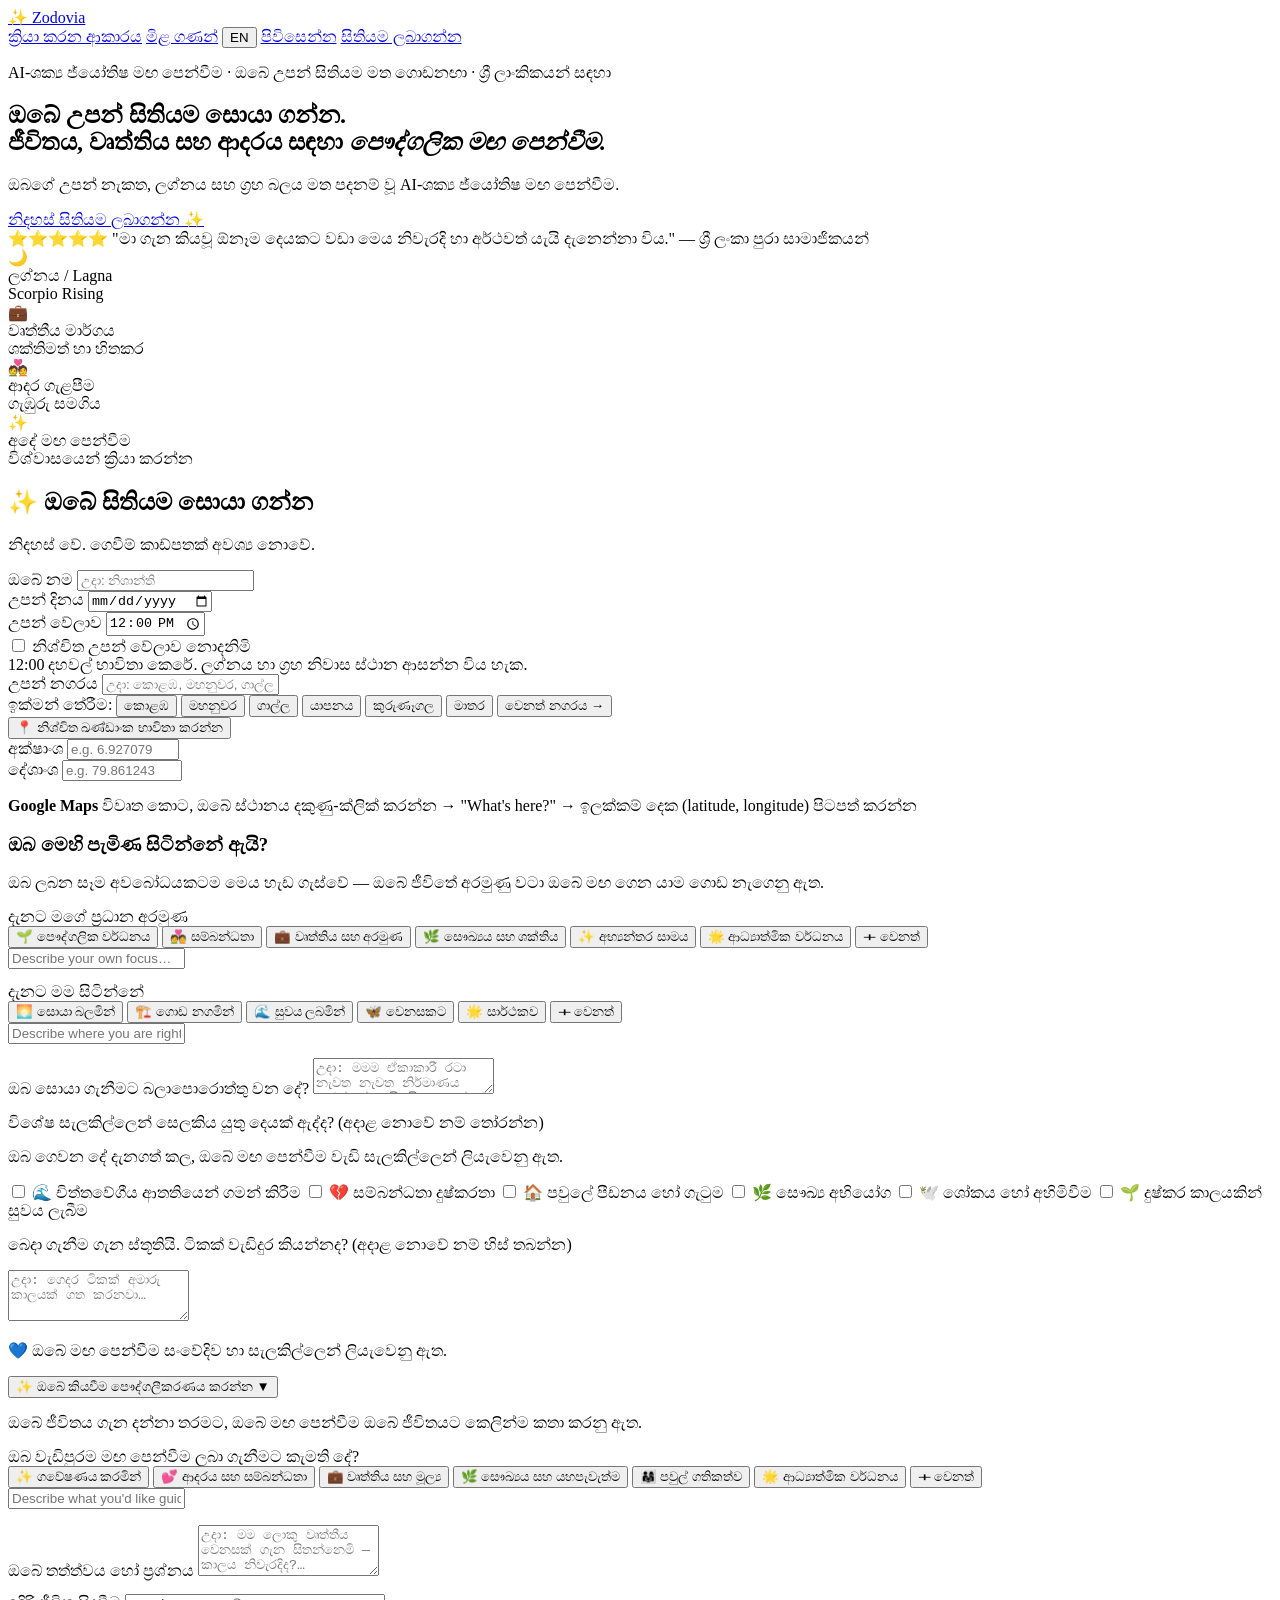
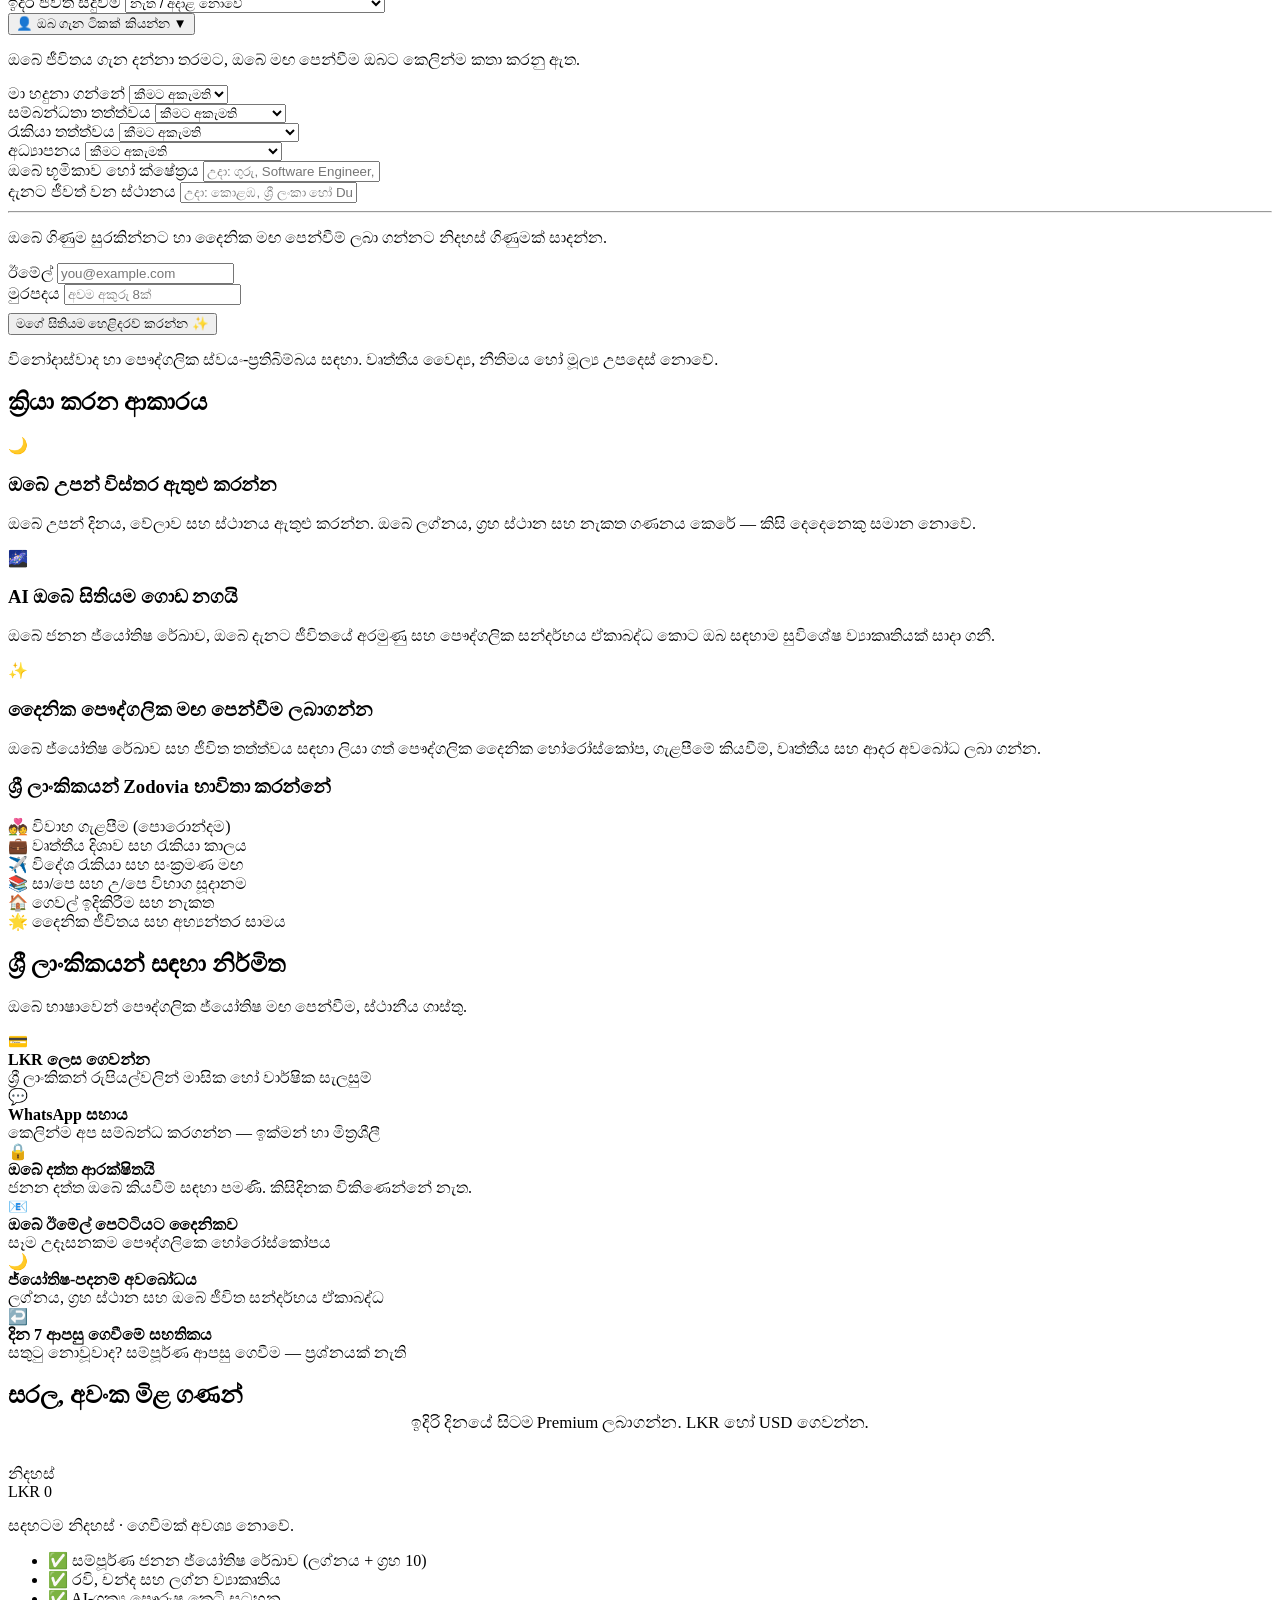
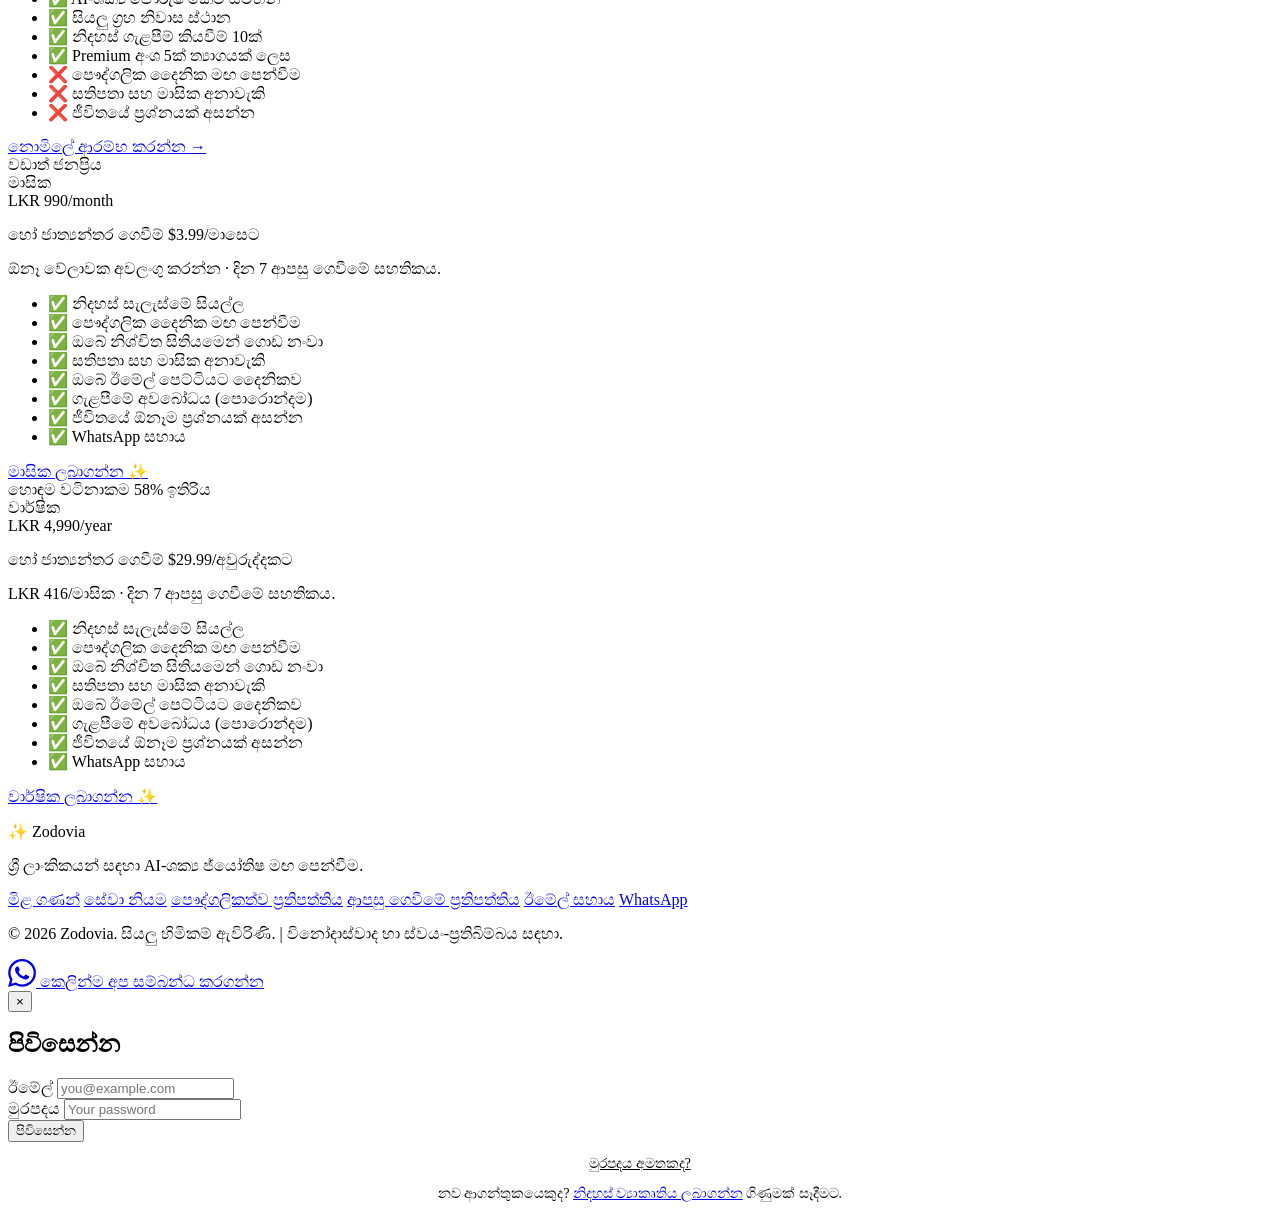
==== commit 4b70666c: "Add Sinhala/English language toggle across all pages Implements a full i18n system with Sinhala as d" ====
--- a/frontend/index.html
+++ b/frontend/index.html
@@ -1,5 +1,5 @@
 <!DOCTYPE html>
-<html lang="en">
+<html lang="si">
 <head>
     <meta charset="UTF-8">
     <meta name="viewport" content="width=device-width, initial-scale=1.0">
@@ -18,19 +18,20 @@
     <link rel="preconnect" href="https://fonts.googleapis.com">
     <link rel="preconnect" href="https://fonts.gstatic.com" crossorigin>
     <link href="https://fonts.googleapis.com/css2?family=Noto+Serif+Sinhala:wght@400;600;700&display=swap" rel="stylesheet">
-    <link rel="stylesheet" href="/static/css/style.css?v=6">
+    <link rel="stylesheet" href="/static/css/style.css?v=7">
 </head>
-<body class="page-home">
+<body class="page-home lang-si">
 
 <!-- Nav -->
 <nav class="navbar">
     <div class="nav-inner">
         <a class="logo" href="/">✨ Zodovia</a>
         <div class="nav-links" id="navLinks">
-            <a href="#how-it-works">How It Works</a>
-            <a href="#pricing">Pricing</a>
-            <a href="#" id="navLoginBtn" class="btn btn-ghost">Sign In</a>
-            <a href="#birth-form" class="btn btn-primary">Get My Blueprint</a>
+            <a href="#how-it-works" data-i18n="nav_how_it_works">ක්‍රියා කරන ආකාරය</a>
+            <a href="#pricing" data-i18n="nav_pricing">මිළ ගණන්</a>
+            <button class="lang-toggle" onclick="toggleLang()" title="Switch to English">EN</button>
+            <a href="#" id="navLoginBtn" class="btn btn-ghost" data-i18n="nav_sign_in">පිවිසෙන්න</a>
+            <a href="#birth-form" class="btn btn-primary" data-i18n="nav_get_blueprint">සිතියම ලබාගන්න</a>
         </div>
     </div>
 </nav>
@@ -41,14 +42,13 @@
     <div class="container">
         <div class="hero-inner">
             <div class="hero-text">
-                <p class="hero-eyebrow">AI-Assisted Astrology Guidance · Based on Your Birth Blueprint · Made for Sri Lanka</p>
-                <h1>Discover Your Birth Blueprint.<br>Get Personal Guidance for <em>Life, Career &amp; Love.</em></h1>
+                <p class="hero-eyebrow" data-i18n="hero_eyebrow">AI-ශක්‍ය ජ්‍යෝතිෂ මඟ පෙන්වීම · ඔබේ උපන් සිතියම මත ගොඩනඟා · ශ්‍රී ලාංකිකයන් සඳහා</p>
+                <h1 data-i18n-html="hero_h1_html">ඔබේ උපන් සිතියම සොයා ගන්න.<br>ජීවිතය, වෘත්තිය සහ ආදරය සඳහා <em>පෞද්ගලික මඟ පෙන්වීම.</em></h1>
                 <p class="hero-sub sinhala-sub" lang="si">ඔබගේ උපන් නැකත, ලග්නය සහ ග්‍රහ බලය මත පදනම් වූ AI-ශක්‍ය ජ්‍යෝතිෂ මඟ පෙන්වීම.</p>
-                <p class="hero-sub">AI-assisted astrology-based personal guidance — built from your exact birth chart, your goals, and what matters most to you right now. Personalised for Sri Lankan lives.</p>
-                <a href="#birth-form" class="btn btn-primary btn-lg">Get My Free Blueprint ✨</a>
+                <a href="#birth-form" class="btn btn-primary btn-lg" data-i18n="hero_cta">නිදහස් සිතියම ලබාගන්න ✨</a>
                 <div class="hero-social-proof">
                     <span>⭐⭐⭐⭐⭐</span>
-                    <span>"This felt more accurate and meaningful than anything I've read about myself." — members across Sri Lanka</span>
+                    <span data-i18n="hero_social">"මා ගැන කියවූ ඕනෑම දෙයකට වඩා මෙය නිවැරදි හා අර්ථවත් යැයි දැනෙන්නා විය." — ශ්‍රී ලංකා පුරා සාමාජිකයන්</span>
                 </div>
             </div>
             <div class="hero-visual">
@@ -63,22 +63,22 @@
                     <div class="insight-card insight-card-2">
                         <span class="insight-card-icon">💼</span>
                         <div>
-                            <div class="insight-card-label">Career Path</div>
-                            <div class="insight-card-value">Strong & Favourable</div>
+                            <div class="insight-card-label" data-i18n="card_career">වෘත්තීය මාර්ගය</div>
+                            <div class="insight-card-value" data-i18n="card_career_value">ශක්තිමත් හා හිතකර</div>
                         </div>
                     </div>
                     <div class="insight-card insight-card-3">
                         <span class="insight-card-icon">💑</span>
                         <div>
-                            <div class="insight-card-label">Love Compatibility</div>
-                            <div class="insight-card-value">Deeply Harmonious</div>
+                            <div class="insight-card-label" data-i18n="card_love">ආදර ගැළපීම</div>
+                            <div class="insight-card-value" data-i18n="card_love_value">ගැඹුරු සමගිය</div>
                         </div>
                     </div>
                     <div class="insight-card insight-card-4">
                         <span class="insight-card-icon">✨</span>
                         <div>
-                            <div class="insight-card-label">Today's Guidance</div>
-                            <div class="insight-card-value">Act with confidence</div>
+                            <div class="insight-card-label" data-i18n="card_today">අදේ මඟ පෙන්වීම</div>
+                            <div class="insight-card-value" data-i18n="card_today_value">විශ්වාසයෙන් ක්‍රියා කරන්න</div>
                         </div>
                     </div>
                 </div>
@@ -91,150 +91,153 @@
 <section class="section" id="birth-form">
     <div class="container container-sm">
         <div class="card form-card">
-            <h2 class="card-title">✨ Discover Your Blueprint</h2>
-            <p class="card-sub">It's free. No credit card required.</p>
+            <h2 class="card-title" data-i18n="form_section_title">✨ ඔබේ සිතියම සොයා ගන්න</h2>
+            <p class="card-sub" data-i18n="form_section_sub">නිදහස් වේ. ගෙවීම් කාඩ්පතක් අවශ්‍ය නොවේ.</p>
 
             <form id="birthForm">
                 <div class="form-row">
                     <div class="form-group">
-                        <label for="name">Your Name</label>
-                        <input type="text" id="name" name="name" placeholder="e.g. Sofia" required>
+                        <label for="name" data-i18n="form_name">ඔබේ නම</label>
+                        <input type="text" id="name" name="name" data-i18n-placeholder="form_name_ph" placeholder="උදා: නිශාන්ති" required>
                     </div>
                 </div>
                 <div class="form-row form-row-2">
                     <div class="form-group">
-                        <label for="birthDate">Date of Birth</label>
+                        <label for="birthDate" data-i18n="form_birth_date">උපන් දිනය</label>
                         <input type="date" id="birthDate" name="birth_date" required>
                     </div>
                     <div class="form-group">
-                        <label for="birthTime">Time of Birth</label>
+                        <label for="birthTime" data-i18n="form_birth_time">උපන් වේලාව</label>
                         <input type="time" id="birthTime" name="birth_time" value="12:00" required>
                         <div class="time-unknown-row">
                             <label class="checkbox-label">
                                 <input type="checkbox" id="timeUnknown">
-                                I don't know my exact birth time
+                                <span data-i18n="form_time_unknown">නිශ්චිත උපන් වේලාව නොදනිමි</span>
                             </label>
                         </div>
-                        <div id="timeUnknownNote" class="time-unknown-note hidden">
-                            Using 12:00 noon. Your Rising sign and house positions may be approximate.
+                        <div id="timeUnknownNote" class="time-unknown-note hidden" data-i18n="form_time_unknown_note">
+                            12:00 දහවල් භාවිතා කෙරේ. ලග්නය හා ග්‍රහ නිවාස ස්ථාන ආසන්න විය හැක.
                         </div>
                     </div>
                 </div>
                 <div class="form-row">
                     <div class="form-group">
-                        <label for="birthCity">Birth City</label>
-                        <input type="text" id="birthCity" name="birth_city" placeholder="e.g. Colombo, Kandy, Galle, Jaffna…" required>
+                        <label for="birthCity" data-i18n="form_birth_city">උපන් නගරය</label>
+                        <input type="text" id="birthCity" name="birth_city" data-i18n-placeholder="form_birth_city_ph" placeholder="උදා: කොළඹ, මහනුවර, ගාල්ල, යාපනය…" required>
                         <div class="city-quick-picks" id="cityQuickPicks">
-                            <span class="city-pick-label">Quick pick:</span>
-                            <button type="button" class="city-chip" onclick="setBirthCity('Colombo, Sri Lanka')">Colombo</button>
-                            <button type="button" class="city-chip" onclick="setBirthCity('Kandy, Sri Lanka')">Kandy</button>
-                            <button type="button" class="city-chip" onclick="setBirthCity('Galle, Sri Lanka')">Galle</button>
-                            <button type="button" class="city-chip" onclick="setBirthCity('Jaffna, Sri Lanka')">Jaffna</button>
-                            <button type="button" class="city-chip" onclick="setBirthCity('Kurunegala, Sri Lanka')">Kurunegala</button>
-                            <button type="button" class="city-chip" onclick="setBirthCity('Matara, Sri Lanka')">Matara</button>
-                            <button type="button" class="city-chip city-chip-other" onclick="document.getElementById('birthCity').value='';document.getElementById('birthCity').focus();document.getElementById('cityQuickPicks').style.display='none'">Other city →</button>
-                        </div>
-                        <button type="button" id="coordToggleBtn" class="coord-toggle-link">📍 Use exact coordinates instead</button>
+                            <span class="city-pick-label" data-i18n="form_quick_pick">ඉක්මන් තේරීම:</span>
+                            <button type="button" class="city-chip" onclick="setBirthCity('Colombo, Sri Lanka')">කොළඹ</button>
+                            <button type="button" class="city-chip" onclick="setBirthCity('Kandy, Sri Lanka')">මහනුවර</button>
+                            <button type="button" class="city-chip" onclick="setBirthCity('Galle, Sri Lanka')">ගාල්ල</button>
+                            <button type="button" class="city-chip" onclick="setBirthCity('Jaffna, Sri Lanka')">යාපනය</button>
+                            <button type="button" class="city-chip" onclick="setBirthCity('Kurunegala, Sri Lanka')">කුරුණෑගල</button>
+                            <button type="button" class="city-chip" onclick="setBirthCity('Matara, Sri Lanka')">මාතර</button>
+                            <button type="button" class="city-chip city-chip-other" onclick="document.getElementById('birthCity').value='';document.getElementById('birthCity').focus();document.getElementById('cityQuickPicks').style.display='none'">වෙනත් නගරය →</button>
+                        </div>
+                        <button type="button" id="coordToggleBtn" class="coord-toggle-link" data-i18n="form_coordinates">📍 නිශ්චිත ඛණ්ඩාංක භාවිතා කරන්න</button>
                         <div id="coordInputs" class="hidden">
                             <div class="coord-pair">
                                 <div class="form-group">
-                                    <label for="birthLat">Latitude</label>
+                                    <label for="birthLat" data-i18n="form_latitude">අක්ෂාංශ</label>
                                     <input type="number" id="birthLat" step="0.000001" min="-90" max="90" placeholder="e.g. 6.927079">
                                 </div>
                                 <div class="form-group">
-                                    <label for="birthLon">Longitude</label>
+                                    <label for="birthLon" data-i18n="form_longitude">දේශාංශ</label>
                                     <input type="number" id="birthLon" step="0.000001" min="-180" max="180" placeholder="e.g. 79.861243">
                                 </div>
                             </div>
-                            <p class="coord-hint">Open <strong>Google Maps</strong>, right-click your exact location → "What's here?" → copy the two numbers shown (latitude, longitude)</p>
-                        </div>
-                    </div>
-                </div>
-
-                <!-- Wellness Goals — visible by default, shapes the whole experience -->
+                            <p class="coord-hint" data-i18n-html="form_coord_hint"><strong>Google Maps</strong> විවෘත කොට, ඔබේ ස්ථානය දකුණු-ක්ලික් කරන්න → "What's here?" → ඉලක්කම් දෙක (latitude, longitude) පිටපත් කරන්න</p>
+                        </div>
+                    </div>
+                </div>
+
+                <!-- Wellness Goals -->
                 <div class="wellness-section">
-                    <h3 class="wellness-title">What brings you here?</h3>
-                    <p class="wellness-sub">This shapes every insight you receive — your guidance will be built around your goals.</p>
+                    <h3 class="wellness-title" data-i18n="wellness_title">ඔබ මෙහි පැමිණ සිටින්නේ ඇයි?</h3>
+                    <p class="wellness-sub" data-i18n="wellness_sub">ඔබ ලබන සෑම අවබෝධයකටම මෙය හැඩ ගැස්වේ — ඔබේ ජීවිතේ අරමුණු වටා ඔබේ මඟ ගෙන යාම ගොඩ නැගෙනු ඇත.</p>
 
                     <div class="form-group">
-                        <label>My primary focus right now</label>
+                        <label data-i18n="wellness_focus_label">දැනට මගේ ප්‍රධාන අරමුණ</label>
                         <div class="focus-pills" id="wellnessPills">
-                            <button type="button" class="focus-pill active" data-value="personal_growth">🌱 Personal Growth</button>
-                            <button type="button" class="focus-pill" data-value="better_relationships">💑 Relationships</button>
-                            <button type="button" class="focus-pill" data-value="career_clarity">💼 Career &amp; Purpose</button>
-                            <button type="button" class="focus-pill" data-value="health_vitality">🌿 Health &amp; Energy</button>
-                            <button type="button" class="focus-pill" data-value="inner_peace">✨ Inner Peace</button>
-                            <button type="button" class="focus-pill" data-value="spiritual_connection">🌟 Spiritual Growth</button>
-                            <button type="button" class="focus-pill focus-pill-other" data-value="__other__">＋ Other</button>
+                            <button type="button" class="focus-pill active" data-value="personal_growth" data-i18n="pill_personal_growth">🌱 පෞද්ගලික වර්ධනය</button>
+                            <button type="button" class="focus-pill" data-value="better_relationships" data-i18n="pill_relationships">💑 සම්බන්ධතා</button>
+                            <button type="button" class="focus-pill" data-value="career_clarity" data-i18n="pill_career">💼 වෘත්තිය සහ අරමුණ</button>
+                            <button type="button" class="focus-pill" data-value="health_vitality" data-i18n="pill_health">🌿 සෞඛ්‍යය සහ ශක්තිය</button>
+                            <button type="button" class="focus-pill" data-value="inner_peace" data-i18n="pill_inner_peace">✨ අභ්‍යන්තර සාමය</button>
+                            <button type="button" class="focus-pill" data-value="spiritual_connection" data-i18n="pill_spiritual">🌟 ආධ්‍යාත්මික වර්ධනය</button>
+                            <button type="button" class="focus-pill focus-pill-other" data-value="__other__" data-i18n="pill_other">＋ වෙනත්</button>
                         </div>
                         <input type="text" class="pill-custom-input hidden" id="wellnessGoalCustom" placeholder="Describe your own focus…" maxlength="80">
                         <input type="hidden" id="wellnessGoal" value="personal_growth">
                     </div>
 
                     <div class="form-group" style="margin-top:14px">
-                        <label>Where I am right now</label>
+                        <label data-i18n="phase_label">දැනට මම සිටින්නේ</label>
                         <div class="focus-pills" id="lifePhasePills">
-                            <button type="button" class="focus-pill active" data-value="exploring">🌅 Exploring</button>
-                            <button type="button" class="focus-pill" data-value="building">🏗️ Building</button>
-                            <button type="button" class="focus-pill" data-value="healing">🌊 Healing</button>
-                            <button type="button" class="focus-pill" data-value="transitioning">🦋 In Transition</button>
-                            <button type="button" class="focus-pill" data-value="thriving">🌟 Thriving</button>
-                            <button type="button" class="focus-pill focus-pill-other" data-value="__other__">＋ Other</button>
+                            <button type="button" class="focus-pill active" data-value="exploring" data-i18n="phase_exploring">🌅 සොයා බලමින්</button>
+                            <button type="button" class="focus-pill" data-value="building" data-i18n="phase_building">🏗️ ගොඩ නගමින්</button>
+                            <button type="button" class="focus-pill" data-value="healing" data-i18n="phase_healing">🌊 සුවය ලබමින්</button>
+                            <button type="button" class="focus-pill" data-value="transitioning" data-i18n="phase_transitioning">🦋 වෙනසකට</button>
+                            <button type="button" class="focus-pill" data-value="thriving" data-i18n="phase_thriving">🌟 සාර්ථකව</button>
+                            <button type="button" class="focus-pill focus-pill-other" data-value="__other__" data-i18n="pill_other">＋ වෙනත්</button>
                         </div>
                         <input type="text" class="pill-custom-input hidden" id="lifePhaseCustom" placeholder="Describe where you are right now…" maxlength="80">
                         <input type="hidden" id="lifePhase" value="exploring">
                     </div>
 
                     <div class="form-group" style="margin-top:14px">
-                        <label for="primaryIntention">What do you hope to discover?</label>
-                        <textarea id="primaryIntention" placeholder="e.g. I want to understand why I keep repeating the same patterns… / I need clarity on my career direction… / I want to understand my relationship with my mother…" rows="2" maxlength="400"></textarea>
+                        <label for="primaryIntention" data-i18n="intention_label">ඔබ සොයා ගැනීමට බලාපොරොත්තු වන දේ?</label>
+                        <textarea id="primaryIntention" data-i18n-placeholder="intention_ph" placeholder="උදා: මමම ඒකාකාරී රටා නැවත නැවත නිර්මාණය කරන්නේ ඇයිදැයි දැනගන්නට අවශ්‍යයි…" rows="2" maxlength="400"></textarea>
                     </div>
 
                     <div class="form-group" style="margin-top:16px">
-                        <label class="label-small">Is there anything we should handle with extra care? <span class="label-optional">(optional)</span></label>
-                        <p class="sensitive-flags-intro">Your guidance will be written with greater care when we know what you are going through.</p>
+                        <label class="label-small">
+                            <span data-i18n="sensitive_label">විශේෂ සැලකිල්ලෙන් සෙලකිය යුතු දෙයක් ඇද්ද?</span>
+                            <span class="label-optional" data-i18n="sensitive_optional">(අදාළ නොවේ නම් තෝරන්න)</span>
+                        </label>
+                        <p class="sensitive-flags-intro" data-i18n="sensitive_intro">ඔබ ගෙවන දේ දැනගත් කල, ඔබේ මඟ පෙන්වීම වැඩි සැලකිල්ලෙන් ලියැවෙනු ඇත.</p>
                         <div class="sensitive-flags-grid">
                             <label class="checkbox-flag-label">
                                 <input type="checkbox" class="sensitive-flag-cb" value="depression">
                                 <span class="flag-icon">🌊</span>
-                                <span class="flag-text">Going through emotional stress</span>
+                                <span class="flag-text" data-i18n="flag_depression">චිත්තවේගීය ආතතියෙන් ගමන් කිරීම</span>
                                 <span class="flag-check"></span>
                             </label>
                             <label class="checkbox-flag-label">
                                 <input type="checkbox" class="sensitive-flag-cb" value="relationship_struggles">
                                 <span class="flag-icon">💔</span>
-                                <span class="flag-text">Relationship difficulties</span>
+                                <span class="flag-text" data-i18n="flag_relationship">සම්බන්ධතා දුෂ්කරතා</span>
                                 <span class="flag-check"></span>
                             </label>
                             <label class="checkbox-flag-label">
                                 <input type="checkbox" class="sensitive-flag-cb" value="family_difficulties">
                                 <span class="flag-icon">🏠</span>
-                                <span class="flag-text">Family pressure or conflict</span>
+                                <span class="flag-text" data-i18n="flag_family">පවුලේ පීඩනය හෝ ගැටුම</span>
                                 <span class="flag-check"></span>
                             </label>
                             <label class="checkbox-flag-label">
                                 <input type="checkbox" class="sensitive-flag-cb" value="health_issues">
                                 <span class="flag-icon">🌿</span>
-                                <span class="flag-text">Health challenges</span>
+                                <span class="flag-text" data-i18n="flag_health">සෞඛ්‍ය අභියෝග</span>
                                 <span class="flag-check"></span>
                             </label>
                             <label class="checkbox-flag-label">
                                 <input type="checkbox" class="sensitive-flag-cb" value="grief_loss">
                                 <span class="flag-icon">🕊️</span>
-                                <span class="flag-text">Grief or bereavement</span>
+                                <span class="flag-text" data-i18n="flag_grief">ශෝකය හෝ අහිමිවීම</span>
                                 <span class="flag-check"></span>
                             </label>
                             <label class="checkbox-flag-label">
                                 <input type="checkbox" class="sensitive-flag-cb" value="difficult_period">
                                 <span class="flag-icon">🌱</span>
-                                <span class="flag-text">Recovering from a difficult period</span>
+                                <span class="flag-text" data-i18n="flag_difficult">දුෂ්කර කාලයකින් සුවය ලැබීම</span>
                                 <span class="flag-check"></span>
                             </label>
                         </div>
                         <div id="sensitiveContextBox" class="sensitive-context-box hidden">
-                            <p class="sensitive-context-prompt">Thank you for sharing. Would you like to tell us a little more? <span class="label-optional">(optional — helps us respond with greater care)</span></p>
-                            <textarea id="sensitiveContext" rows="3" maxlength="600" placeholder="e.g. Things have been difficult at home… / I recently went through a hard time… / I am feeling lost about my direction…"></textarea>
-                            <p class="sensitive-context-note">💙 Your guidance will be written with sensitivity and care.</p>
+                            <p class="sensitive-context-prompt" data-i18n-html="sensitive_context_prompt">බෙදා ගැනීම ගැන ස්තූතියි. ටිකක් වැඩිදුර කියන්නද? <span class="label-optional">(අදාළ නොවේ නම් හිස් තබන්න)</span></p>
+                            <textarea id="sensitiveContext" rows="3" maxlength="600" data-i18n-placeholder="sensitive_context_ph" placeholder="උදා: ගෙදර ටිකක් අමාරු කාලයක් ගත කරනවා…"></textarea>
+                            <p class="sensitive-context-note" data-i18n="sensitive_context_note">💙 ඔබේ මඟ පෙන්වීම සංවේදිව හා සැලකිල්ලෙන් ලියැවෙනු ඇත.</p>
                         </div>
                     </div>
                 </div>
@@ -242,50 +245,48 @@
                 <div class="context-section">
                     <button type="button" class="context-toggle" id="contextToggle">
                         <span class="context-toggle-icon">✨</span>
-                        Personalise your reading
+                        <span data-i18n="personalise_toggle">ඔබේ කියවීම පෞද්ගලීකරණය කරන්න</span>
                         <span class="context-arrow" id="contextArrow">▼</span>
                     </button>
                     <div class="context-body hidden" id="contextBody">
-                        <p class="context-intro">Tell us what's on your mind and your guidance will speak directly to your life — not just generic advice.</p>
+                        <p class="context-intro" data-i18n="personalise_intro">ඔබේ ජීවිතය ගැන දන්නා තරමට, ඔබේ මඟ පෙන්වීම ඔබේ ජීවිතයට කෙලින්ම කතා කරනු ඇත.</p>
                         <div class="form-group">
-                            <label>What would you most like guidance on?</label>
+                            <label data-i18n="reading_focus_label">ඔබ වැඩිපුරම මඟ පෙන්වීම ලබා ගැනීමට කැමති දේ?</label>
                             <div class="focus-pills" id="focusPills">
-                                <button type="button" class="focus-pill active" data-value="general">✨ Just exploring</button>
-                                <button type="button" class="focus-pill" data-value="love">💕 Love &amp; Relationships</button>
-                                <button type="button" class="focus-pill" data-value="career">💼 Career &amp; Finance</button>
-                                <button type="button" class="focus-pill" data-value="health">🌿 Health &amp; Wellbeing</button>
-                                <button type="button" class="focus-pill" data-value="family">👨‍👩‍👧 Family Dynamics</button>
-                                <button type="button" class="focus-pill" data-value="spiritual">🌟 Spiritual Growth</button>
-                                <button type="button" class="focus-pill focus-pill-other" data-value="__other__">＋ Other</button>
+                                <button type="button" class="focus-pill active" data-value="general" data-i18n="focus_general">✨ ගවේෂණය කරමින්</button>
+                                <button type="button" class="focus-pill" data-value="love" data-i18n="focus_love">💕 ආදරය සහ සම්බන්ධතා</button>
+                                <button type="button" class="focus-pill" data-value="career" data-i18n="focus_career">💼 වෘත්තිය සහ මූල්‍ය</button>
+                                <button type="button" class="focus-pill" data-value="health" data-i18n="focus_health2">🌿 සෞඛ්‍යය සහ යහපැවැත්ම</button>
+                                <button type="button" class="focus-pill" data-value="family" data-i18n="focus_family">👨‍👩‍👧 පවුල් ගතිකත්ව</button>
+                                <button type="button" class="focus-pill" data-value="spiritual" data-i18n="focus_spiritual2">🌟 ආධ්‍යාත්මික වර්ධනය</button>
+                                <button type="button" class="focus-pill focus-pill-other" data-value="__other__" data-i18n="pill_other">＋ වෙනත්</button>
                             </div>
                             <input type="text" class="pill-custom-input hidden" id="readingFocusCustom" placeholder="Describe what you'd like guidance on…" maxlength="80">
                             <input type="hidden" id="readingFocus" value="general">
                         </div>
                         <div class="form-group" style="margin-top:16px">
-                            <label for="lifeContext">Your situation or question</label>
-                            <textarea id="lifeContext" placeholder="e.g. I'm considering a big career change and wondering if the timing is right… or I keep attracting the same kind of partner and want to understand why…" rows="3"></textarea>
+                            <label for="lifeContext" data-i18n="context_label">ඔබේ තත්ත්වය හෝ ප්‍රශ්නය</label>
+                            <textarea id="lifeContext" data-i18n-placeholder="context_ph" placeholder="උදා: මම ලොකු වෘත්තීය වෙනසක් ගැන සිතන්නෙමි — කාලය නිවැරදිද?…" rows="3"></textarea>
                         </div>
                         <div class="form-group" style="margin-top:14px">
-                            <label for="lifeEvent">Upcoming life event</label>
+                            <label for="lifeEvent" data-i18n="life_event_label">ඉදිරි ජීවිත සිදුවීම</label>
                             <select id="lifeEvent">
-                                <option value="">None / not applicable</option>
-                                <option value="job_interview">Job interview or career move</option>
-                                <option value="foreign_employment">Seeking foreign employment / working abroad</option>
-                                <option value="ol_al_exams">O/L or A/L examinations</option>
-                                <option value="higher_education">Higher education / university admission</option>
-                                <option value="wedding">Wedding or marriage (porondam)</option>
-                                <option value="new_relationship">New romantic interest</option>
-                                <option value="business_nekath">Starting a business (auspicious timing)</option>
-                                <option value="moving">Moving or relocating</option>
-                                <option value="house_construction">Building or buying a house</option>
-                                <option value="health_journey">Health journey or recovery</option>
-                                <option value="family_change">Family change (baby, etc.)</option>
-                                <option value="other">Other major life event</option>
+                                <option value="" data-i18n="event_none">නැත / අදාළ නොවේ</option>
+                                <option value="job_interview" data-i18n="event_job">රැකියා සම්මුඛ පරීක්ෂණ හෝ වෘත්තීය ගමන</option>
+                                <option value="foreign_employment" data-i18n="event_foreign">විදේශ රැකියා ලබා ගැනීම</option>
+                                <option value="ol_al_exams" data-i18n="event_ol_al">සා/පෙ හෝ උ/පෙ විභාග</option>
+                                <option value="higher_education" data-i18n="event_higher">උසස් අධ්‍යාපනය / විශ්ව විද්‍යාල ඇතුලත් වීම</option>
+                                <option value="wedding" data-i18n="event_wedding">විවාහය (පොරොන්දම)</option>
+                                <option value="new_relationship" data-i18n="event_relationship">නව ආදර සම්බන්ධතා</option>
+                                <option value="business_nekath" data-i18n="event_business">ව්‍යාපාරය ආරම්භ කිරීම (නැකත)</option>
+                                <option value="moving" data-i18n="event_moving">ස්ථාන මාරු වීම</option>
+                                <option value="house_construction" data-i18n="event_house">ගෘහ ඉදිකිරීම හෝ ගෙදරක් ගැනීම</option>
+                                <option value="health_journey" data-i18n="event_health">සෞඛ්‍ය ගමනාන්ත හෝ සුවය ලැබීම</option>
+                                <option value="family_change" data-i18n="event_family">පවුලේ වෙනසක් (ළදරුවෙකු ආදිය)</option>
+                                <option value="other" data-i18n="event_other">වෙනත් ප්‍රධාන ජීවිත සිදුවීම</option>
                             </select>
                             <div id="otherEventGroup" style="display:none;margin-top:10px">
-                                <textarea id="otherEventDesc" rows="2"
-                                    placeholder="Tell us what's happening — e.g. I'm about to make a big decision about my living situation…"
-                                    style="width:100%;resize:vertical"></textarea>
+                                <textarea id="otherEventDesc" rows="2" placeholder="Tell us what's happening…" style="width:100%;resize:vertical"></textarea>
                             </div>
                         </div>
                     </div>
@@ -294,100 +295,100 @@
                 <div class="context-section">
                     <button type="button" class="context-toggle" id="demoToggle">
                         <span class="context-toggle-icon">👤</span>
-                        Tell us a little about yourself
+                        <span data-i18n="about_toggle">ඔබ ගැන ටිකක් කියන්න</span>
                         <span class="context-arrow" id="demoArrow">▼</span>
                     </button>
                     <div class="context-body hidden" id="demoBody">
-                        <p class="context-intro">The more we know about your life, the more your guidance will speak directly to you — personalised to who you really are.</p>
+                        <p class="context-intro" data-i18n="about_intro">ඔබේ ජීවිතය ගැන දන්නා තරමට, ඔබේ මඟ පෙන්වීම ඔබට කෙලින්ම කතා කරනු ඇත.</p>
 
                         <div class="form-row form-row-2">
                             <div class="form-group">
-                                <label for="demoGender">I identify as</label>
+                                <label for="demoGender" data-i18n="gender_label">මා හදුනා ගන්නේ</label>
                                 <select id="demoGender">
-                                    <option value="">Prefer not to say</option>
-                                    <option value="female">Female</option>
-                                    <option value="male">Male</option>
-                                    <option value="non_binary">Non-binary</option>
+                                    <option value="" data-i18n="gender_na">කීමට අකැමති</option>
+                                    <option value="female" data-i18n="gender_female">ගැහැණු</option>
+                                    <option value="male" data-i18n="gender_male">පිරිමි</option>
+                                    <option value="non_binary" data-i18n="gender_nb">ලිංග රහිත</option>
                                 </select>
                             </div>
                             <div class="form-group">
-                                <label for="demoMarital">Relationship status</label>
+                                <label for="demoMarital" data-i18n="marital_label">සම්බන්ධතා තත්ත්වය</label>
                                 <select id="demoMarital">
-                                    <option value="">Prefer not to say</option>
-                                    <option value="single">Single</option>
-                                    <option value="in_relationship">In a relationship</option>
-                                    <option value="married">Married</option>
-                                    <option value="divorced">Divorced</option>
-                                    <option value="widowed">Widowed</option>
+                                    <option value="" data-i18n="marital_na">කීමට අකැමති</option>
+                                    <option value="single" data-i18n="marital_single">තනිකඩ</option>
+                                    <option value="in_relationship" data-i18n="marital_relationship">සම්බන්ධතාවක</option>
+                                    <option value="married" data-i18n="marital_married">විවාහ</option>
+                                    <option value="divorced" data-i18n="marital_divorced">දික්කසාද</option>
+                                    <option value="widowed" data-i18n="marital_widowed">සැමියා / බිරිඳ අහිමිව</option>
                                 </select>
                             </div>
                         </div>
 
                         <div class="form-row form-row-2">
                             <div class="form-group">
-                                <label for="demoJobType">Work situation</label>
+                                <label for="demoJobType" data-i18n="job_label">රැකියා තත්ත්වය</label>
                                 <select id="demoJobType">
-                                    <option value="">Prefer not to say</option>
-                                    <option value="employed">Employed (local)</option>
-                                    <option value="foreign_employed">Working abroad / foreign employment</option>
-                                    <option value="self_employed">Self-employed / Freelance</option>
-                                    <option value="business_owner">Business owner</option>
-                                    <option value="student">Student</option>
-                                    <option value="homemaker">Homemaker</option>
-                                    <option value="retired">Retired</option>
+                                    <option value="" data-i18n="job_na">කීමට අකැමති</option>
+                                    <option value="employed" data-i18n="job_employed">රැකියාවේ (ස්ථානීය)</option>
+                                    <option value="foreign_employed" data-i18n="job_foreign">විදේශ රැකියාවේ</option>
+                                    <option value="self_employed" data-i18n="job_self">ස්වයං රැකියාවේ / Freelance</option>
+                                    <option value="business_owner" data-i18n="job_business">ව්‍යාපාරිකයා</option>
+                                    <option value="student" data-i18n="job_student">සිසුවා</option>
+                                    <option value="homemaker" data-i18n="job_homemaker">ගෘහ කළමනාකරු</option>
+                                    <option value="retired" data-i18n="job_retired">විශ්‍රාම ගත</option>
                                 </select>
                             </div>
                             <div class="form-group">
-                                <label for="demoEducation">Education</label>
+                                <label for="demoEducation" data-i18n="edu_label">අධ්‍යාපනය</label>
                                 <select id="demoEducation">
-                                    <option value="">Prefer not to say</option>
-                                    <option value="high_school">Up to O/L (Ordinary Level)</option>
-                                    <option value="al_completed">A/L (Advanced Level) completed</option>
-                                    <option value="vocational">Vocational / Trade / Diploma</option>
-                                    <option value="undergraduate">Undergraduate degree</option>
-                                    <option value="postgraduate">Postgraduate degree</option>
+                                    <option value="" data-i18n="edu_na">කීමට අකැමති</option>
+                                    <option value="high_school" data-i18n="edu_ol">සා/පෙ දක්වා</option>
+                                    <option value="al_completed" data-i18n="edu_al">උ/පෙ සම්පූර්ණ</option>
+                                    <option value="vocational" data-i18n="edu_voc">වෘත්තීය / ආයතනික / ඩිප්ලෝමා</option>
+                                    <option value="undergraduate" data-i18n="edu_ug">ස්නාතක උපාධිය</option>
+                                    <option value="postgraduate" data-i18n="edu_pg">ස්නාතකෝත්තර උපාධිය</option>
                                 </select>
                             </div>
                         </div>
 
                         <div class="form-row">
                             <div class="form-group">
-                                <label for="demoOccupation">Your role or field</label>
-                                <input type="text" id="demoOccupation" placeholder="e.g. Teacher, Software Engineer, Artist, Nurse…">
+                                <label for="demoOccupation" data-i18n="occ_label">ඔබේ භූමිකාව හෝ ක්ෂේත්‍රය</label>
+                                <input type="text" id="demoOccupation" data-i18n-placeholder="occ_ph" placeholder="උදා: ගුරු, Software Engineer, ශිල්පකරු, හෙදිය…">
                             </div>
                         </div>
 
                         <div class="form-row">
                             <div class="form-group">
-                                <label for="demoLocation">Where you live now</label>
-                                <input type="text" id="demoLocation" placeholder="e.g. Colombo, Sri Lanka or Dubai, UAE">
-                            </div>
-                        </div>
-                    </div>
-                </div>
-
-                <!-- Auth section — shown to guests -->
+                                <label for="demoLocation" data-i18n="location_label">දැනට ජීවත් වන ස්ථානය</label>
+                                <input type="text" id="demoLocation" data-i18n-placeholder="location_ph" placeholder="උදා: කොළඹ, ශ්‍රී ලංකා හෝ Dubai, UAE">
+                            </div>
+                        </div>
+                    </div>
+                </div>
+
+                <!-- Auth section -->
                 <div id="authSection">
                     <hr class="divider">
-                    <p class="auth-note">Create a free account to save your profile and access daily personalised guidance.</p>
+                    <p class="auth-note" data-i18n="auth_note">ඔබේ ගිණුම සුරකින්නට හා දෛනික මඟ පෙන්වීම් ලබා ගන්නට නිදහස් ගිණුමක් සාදන්න.</p>
                     <div class="form-row form-row-2">
                         <div class="form-group">
-                            <label for="email">Email</label>
-                            <input type="email" id="email" name="email" placeholder="you@example.com" autocomplete="email">
+                            <label for="email" data-i18n="auth_email">ඊමේල්</label>
+                            <input type="email" id="email" name="email" data-i18n-placeholder="auth_email_ph" placeholder="you@example.com" autocomplete="email">
                         </div>
                         <div class="form-group">
-                            <label for="password">Password</label>
-                            <input type="password" id="password" name="password" placeholder="min 8 characters" autocomplete="new-password">
+                            <label for="password" data-i18n="auth_password">මුරපදය</label>
+                            <input type="password" id="password" name="password" data-i18n-placeholder="auth_password_ph" placeholder="අවම අකුරු 8ක්" autocomplete="new-password">
                         </div>
                     </div>
                 </div>
 
                 <div id="formError" class="form-error hidden"></div>
 
-                <button type="submit" class="btn btn-primary btn-full btn-lg" id="submitBtn" style="margin-top:8px">
-                    Reveal My Blueprint ✨
+                <button type="submit" class="btn btn-primary btn-full btn-lg" id="submitBtn" style="margin-top:8px" data-i18n="submit_btn">
+                    මගේ සිතියම හෙළිදරව් කරන්න ✨
                 </button>
-                <p class="form-disclaimer">For entertainment and personal self-reflection purposes. Not professional medical, legal, or financial advice.</p>
+                <p class="form-disclaimer" data-i18n="form_disclaimer">විනෝදාස්වාද හා පෞද්ගලික ස්වයං-ප්‍රතිබිම්බය සඳහා. වෘත්තීය වෛද්‍ය, නීතිමය හෝ මූල්‍ය උපදෙස් නොවේ.</p>
             </form>
         </div>
     </div>
@@ -396,35 +397,35 @@
 <!-- How It Works -->
 <section class="section section-alt" id="how-it-works">
     <div class="container">
-        <h2 class="section-title">How It Works</h2>
+        <h2 class="section-title" data-i18n="how_works_title">ක්‍රියා කරන ආකාරය</h2>
         <div class="steps">
             <div class="step">
                 <div class="step-icon">🌙</div>
-                <h3>Share Your Birth Details</h3>
-                <p>Enter your date, time, and place of birth. Your Lagna, planetary positions, and nakatha are all calculated from this — no two people are alike.</p>
+                <h3 data-i18n="step1_title">ඔබේ උපන් විස්තර ඇතුළු කරන්න</h3>
+                <p data-i18n="step1_text">ඔබේ උපන් දිනය, වේලාව සහ ස්ථානය ඇතුළු කරන්න. ඔබේ ලග්නය, ග්‍රහ ස්ථාන සහ නැකත ගණනය කෙරේ — කිසි දෙදෙනෙකු සමාන නොවේ.</p>
             </div>
             <div class="step">
                 <div class="step-icon">🌌</div>
-                <h3>AI Builds Your Blueprint</h3>
-                <p>Your birth chart is combined with your current life focus, goals, and personal context to create a unique astrology-based profile just for you.</p>
+                <h3 data-i18n="step2_title">AI ඔබේ සිතියම ගොඩ නගයි</h3>
+                <p data-i18n="step2_text">ඔබේ ජනන ජ්‍යෝතිෂ රේඛාව, ඔබේ දැනට ජීවිතයේ අරමුණු සහ පෞද්ගලික සන්දර්භය ඒකාබද්ධ කොට ඔබ සඳහාම සුවිශේෂ ව්‍යාකෘතියක් සාදා ගනී.</p>
             </div>
             <div class="step">
                 <div class="step-icon">✨</div>
-                <h3>Get Personal Daily Guidance</h3>
-                <p>Receive personalised daily horoscopes, compatibility readings, career and love insights — written specifically for your chart and your life situation.</p>
+                <h3 data-i18n="step3_title">දෛනික පෞද්ගලික මඟ පෙන්වීම ලබාගන්න</h3>
+                <p data-i18n="step3_text">ඔබේ ජ්‍යෝතිෂ රේඛාව සහ ජීවිත තත්ත්වය සඳහා ලියා ගත් පෞද්ගලික දෛනික හෝරෝස්කෝප, ගැළපීමේ කියවීම්, වෘත්තීය සහ ආදර අවබෝධ ලබා ගන්න.</p>
             </div>
         </div>
 
         <!-- Sri Lanka Use Cases -->
         <div class="sl-use-cases">
-            <h3 class="sl-use-cases-title">What Sri Lankans use Zodovia for</h3>
+            <h3 class="sl-use-cases-title" data-i18n="use_cases_title">ශ්‍රී ලාංකිකයන් Zodovia භාවිතා කරන්නේ</h3>
             <div class="sl-use-cases-grid">
-                <div class="sl-use-case">💑 Marriage compatibility (porondam)</div>
-                <div class="sl-use-case">💼 Career direction &amp; job timing</div>
-                <div class="sl-use-case">✈️ Foreign employment &amp; migration guidance</div>
-                <div class="sl-use-case">📚 O/L &amp; A/L exam preparation</div>
-                <div class="sl-use-case">🏠 House building &amp; auspicious timing</div>
-                <div class="sl-use-case">🌟 Daily life &amp; inner peace guidance</div>
+                <div class="sl-use-case" data-i18n="use_marriage">💑 විවාහ ගැළපීම (පොරොන්දම)</div>
+                <div class="sl-use-case" data-i18n="use_career">💼 වෘත්තීය දිශාව සහ රැකියා කාලය</div>
+                <div class="sl-use-case" data-i18n="use_foreign">✈️ විදේශ රැකියා සහ සංක්‍රමණ මඟ</div>
+                <div class="sl-use-case" data-i18n="use_exams">📚 සා/පෙ සහ උ/පෙ විභාග සූදානම</div>
+                <div class="sl-use-case" data-i18n="use_house">🏠 ගෙවල් ඉදිකිරීම සහ නැකත</div>
+                <div class="sl-use-case" data-i18n="use_daily">🌟 දෛනික ජීවිතය සහ අභ්‍යන්තර සාමය</div>
             </div>
         </div>
     </div>
@@ -435,16 +436,16 @@
     <div class="container">
         <div class="sl-trust-block">
             <div class="sl-trust-header">
-                <h2>Built for Sri Lankan Users</h2>
-                <p>Personalised astrology guidance in your language, at a price that makes sense locally.</p>
+                <h2 data-i18n="trust_title">ශ්‍රී ලාංකිකයන් සඳහා නිර්මිත</h2>
+                <p data-i18n="trust_sub">ඔබේ භාෂාවෙන් පෞද්ගලික ජ්‍යෝතිෂ මඟ පෙන්වීම, ස්ථානීය ගාස්තු.</p>
             </div>
             <div class="sl-trust-grid">
-                <div class="sl-trust-item"><span class="sl-trust-icon">💳</span><div><strong>Pay in LKR</strong><br>Monthly or yearly plans in Sri Lankan Rupees</div></div>
-                <div class="sl-trust-item"><span class="sl-trust-icon">💬</span><div><strong>WhatsApp Support</strong><br>Contact us directly — quick, friendly help</div></div>
-                <div class="sl-trust-item"><span class="sl-trust-icon">🔒</span><div><strong>Your Data is Private</strong><br>Birth data used only for your readings. Never sold.</div></div>
-                <div class="sl-trust-item"><span class="sl-trust-icon">📧</span><div><strong>Daily Guidance to Your Inbox</strong><br>Personalised horoscope every morning</div></div>
-                <div class="sl-trust-item"><span class="sl-trust-icon">🌙</span><div><strong>Astrology-Based Insights</strong><br>Lagna, planetary positions &amp; your life context combined</div></div>
-                <div class="sl-trust-item"><span class="sl-trust-icon">↩️</span><div><strong>7-Day Money-Back Guarantee</strong><br>Not happy? Full refund — no questions asked</div></div>
+                <div class="sl-trust-item"><span class="sl-trust-icon">💳</span><div><strong data-i18n="trust_lkr">LKR ලෙස ගෙවන්න</strong><br><span data-i18n="trust_lkr_sub">ශ්‍රී ලාංකිකන් රුපියල්වලින් මාසික හෝ වාර්ෂික සැලසුම්</span></div></div>
+                <div class="sl-trust-item"><span class="sl-trust-icon">💬</span><div><strong data-i18n="trust_wa">WhatsApp සහාය</strong><br><span data-i18n="trust_wa_sub">කෙලින්ම අප සම්බන්ධ කරගන්න — ඉක්මන් හා මිත්‍රශීලී</span></div></div>
+                <div class="sl-trust-item"><span class="sl-trust-icon">🔒</span><div><strong data-i18n="trust_privacy">ඔබේ දත්ත ආරක්ෂිතයි</strong><br><span data-i18n="trust_privacy_sub">ජනන දත්ත ඔබේ කියවීම් සඳහා පමණි. කිසිදිනක විකිණෙන්නේ නැත.</span></div></div>
+                <div class="sl-trust-item"><span class="sl-trust-icon">📧</span><div><strong data-i18n="trust_email_del">ඔබේ ඊමේල් පෙට්ටියට දෛනිකව</strong><br><span data-i18n="trust_email_del_sub">සෑම උදෑසනකම පෞද්ගලිකෙ හෝරෝස්කෝපය</span></div></div>
+                <div class="sl-trust-item"><span class="sl-trust-icon">🌙</span><div><strong data-i18n="trust_astro">ජ්‍යෝතිෂ-පදනම් අවබෝධය</strong><br><span data-i18n="trust_astro_sub">ලග්නය, ග්‍රහ ස්ථාන සහ ඔබේ ජීවිත සන්දර්භය ඒකාබද්ධ</span></div></div>
+                <div class="sl-trust-item"><span class="sl-trust-icon">↩️</span><div><strong data-i18n="trust_refund">දින 7 ආපසු ගෙවීමේ සහතිකය</strong><br><span data-i18n="trust_refund_sub">සතුටු නොවූවාද? සම්පූර්ණ ආපසු ගෙවීම — ප්‍රශ්නයක් නැති</span></div></div>
             </div>
         </div>
     </div>
@@ -453,73 +454,73 @@
 <!-- Pricing -->
 <section class="section section-alt" id="pricing">
     <div class="container">
-        <h2 class="section-title">Simple, Honest Pricing</h2>
-        <p style="text-align:center;color:var(--text-muted);margin:-16px auto 32px;max-width:480px;font-size:1.05rem;">Start free or go Premium from day one. Pay in LKR or USD.</p>
+        <h2 class="section-title" data-i18n="pricing_title">සරල, අවංක මිළ ගණන්</h2>
+        <p style="text-align:center;color:var(--text-muted);margin:-16px auto 32px;max-width:480px;font-size:1.05rem;" data-i18n="pricing_sub">ඉදිරි දිනයේ සිටම Premium ලබාගන්න. LKR හෝ USD ගෙවන්න.</p>
         <div class="pricing-grid-3">
 
             <!-- Free -->
             <div class="pricing-card">
                 <div class="plan-badge-wrap"></div>
-                <div class="pricing-tier">Free</div>
+                <div class="pricing-tier" data-i18n="plan_free">නිදහස්</div>
                 <div class="pricing-price">LKR 0<span></span></div>
-                <p class="plan-label">Forever free · No payment required.</p>
+                <p class="plan-label" data-i18n="plan_free_label">සදහටම නිදහස් · ගෙවීමක් අවශ්‍ය නොවේ.</p>
                 <ul class="pricing-features">
-                    <li>✅ Full birth chart (Lagna + 10 planets)</li>
-                    <li>✅ Sun, Moon &amp; Rising profile</li>
-                    <li>✅ AI-powered personality overview</li>
-                    <li>✅ All planetary house positions</li>
-                    <li>✅ 10 free compatibility readings</li>
-                    <li>✅ 5 trial previews of Premium features</li>
-                    <li>❌ Personalised daily guidance</li>
-                    <li>❌ Weekly &amp; monthly forecasts</li>
-                    <li>❌ Ask any life question</li>
+                    <li data-i18n="feat_birth_chart">✅ සම්පූර්ණ ජනන ජ්‍යෝතිෂ රේඛාව (ලග්නය + ග්‍රහ 10)</li>
+                    <li data-i18n="feat_sun_moon">✅ රවි, චන්ද සහ ලග්න ව්‍යාකෘතිය</li>
+                    <li data-i18n="feat_ai_overview">✅ AI-ශක්‍ය පෞරුෂ කෙටි සටහන</li>
+                    <li data-i18n="feat_houses">✅ සියලු ග්‍රහ නිවාස ස්ථාන</li>
+                    <li data-i18n="feat_compat_free">✅ නිදහස් ගැළපීම් කියවීම් 10ක්</li>
+                    <li data-i18n="feat_trial">✅ Premium අංශ 5ක් ත්‍යාගයක් ලෙස</li>
+                    <li data-i18n="feat_no_daily">❌ පෞද්ගලික දෛනික මඟ පෙන්වීම</li>
+                    <li data-i18n="feat_no_forecast">❌ සතිපතා සහ මාසික අනාවැකි</li>
+                    <li data-i18n="feat_no_ask">❌ ජීවිතයේ ප්‍රශ්නයක් අසන්න</li>
                 </ul>
-                <a href="#birth-form" class="btn btn-outline btn-full" style="margin-top:16px;">Start Free →</a>
+                <a href="#birth-form" class="btn btn-outline btn-full" style="margin-top:16px;" data-i18n="plan_start_free">නොමිලේ ආරම්භ කරන්න →</a>
             </div>
 
             <!-- Monthly -->
             <div class="pricing-card pricing-card-featured">
                 <div class="plan-badge-wrap">
-                    <span class="badge-popular">Most Popular</span>
-                </div>
-                <div class="pricing-tier">Monthly</div>
+                    <span class="badge-popular" data-i18n="badge_popular">වඩාත් ජනප්‍රිය</span>
+                </div>
+                <div class="pricing-tier" data-i18n="plan_monthly">මාසික</div>
                 <div class="pricing-price">LKR 990<span>/month</span></div>
-                <p class="plan-price-usd">or $3.99/month for international payment</p>
-                <p class="plan-label">Cancel anytime · 7-day money-back guarantee.</p>
+                <p class="plan-price-usd" data-i18n="plan_or_usd_monthly">හෝ ජාත්‍යන්තර ගෙවීම් $3.99/මාසෙට</p>
+                <p class="plan-label" data-i18n="plan_monthly_label">ඕනෑ වේලාවක අවලංගු කරන්න · දින 7 ආපසු ගෙවීමේ සහතිකය.</p>
                 <ul class="pricing-features">
-                    <li>✅ Everything in Free</li>
-                    <li>✅ Personalised daily guidance</li>
-                    <li>✅ Built from your exact blueprint</li>
-                    <li>✅ Weekly &amp; monthly forecasts</li>
-                    <li>✅ Daily delivery to your inbox</li>
-                    <li>✅ Compatibility insights (porondam)</li>
-                    <li>✅ Ask any life question</li>
-                    <li>✅ WhatsApp support</li>
+                    <li data-i18n="feat_everything">✅ නිදහස් සැලැස්මේ සියල්ල</li>
+                    <li data-i18n="feat_daily">✅ පෞද්ගලික දෛනික මඟ පෙන්වීම</li>
+                    <li data-i18n="feat_blueprint">✅ ඔබේ නිශ්චිත සිතියමෙන් ගොඩ නංවා</li>
+                    <li data-i18n="feat_forecast">✅ සතිපතා සහ මාසික අනාවැකි</li>
+                    <li data-i18n="feat_inbox">✅ ඔබේ ඊමේල් පෙට්ටියට දෛනිකව</li>
+                    <li data-i18n="feat_compat">✅ ගැළපීමේ අවබෝධය (පොරොන්දම)</li>
+                    <li data-i18n="feat_ask">✅ ජීවිතයේ ඕනෑම ප්‍රශ්නයක් අසන්න</li>
+                    <li data-i18n="feat_wa">✅ WhatsApp සහාය</li>
                 </ul>
-                <a href="/pricing" class="btn btn-primary btn-full" style="margin-top:16px;">Get Monthly ✨</a>
+                <a href="/pricing" class="btn btn-primary btn-full" style="margin-top:16px;" data-i18n="plan_get_monthly">මාසික ලබාගන්න ✨</a>
             </div>
 
             <!-- Yearly -->
             <div class="pricing-card">
                 <div class="plan-badge-wrap">
-                    <span class="badge-value">Best Value</span>
-                    <span class="badge-save">Save 58%</span>
-                </div>
-                <div class="pricing-tier">Yearly</div>
+                    <span class="badge-value" data-i18n="badge_value">හොඳම වටිනාකම</span>
+                    <span class="badge-save" data-i18n="badge_save58">58% ඉතිරිය</span>
+                </div>
+                <div class="pricing-tier" data-i18n="plan_yearly">වාර්ෂික</div>
                 <div class="pricing-price">LKR 4,990<span>/year</span></div>
-                <p class="plan-price-usd">or $29.99/year for international payment</p>
-                <p class="plan-label">Just LKR 416/month · 7-day money-back guarantee.</p>
+                <p class="plan-price-usd" data-i18n="plan_or_usd_yearly">හෝ ජාත්‍යන්තර ගෙවීම් $29.99/අවුරුද්දකට</p>
+                <p class="plan-label" data-i18n="plan_yearly_label">LKR 416/මාසික · දින 7 ආපසු ගෙවීමේ සහතිකය.</p>
                 <ul class="pricing-features">
-                    <li>✅ Everything in Free</li>
-                    <li>✅ Personalised daily guidance</li>
-                    <li>✅ Built from your exact blueprint</li>
-                    <li>✅ Weekly &amp; monthly forecasts</li>
-                    <li>✅ Daily delivery to your inbox</li>
-                    <li>✅ Compatibility insights (porondam)</li>
-                    <li>✅ Ask any life question</li>
-                    <li>✅ WhatsApp support</li>
+                    <li data-i18n="feat_everything">✅ නිදහස් සැලැස්මේ සියල්ල</li>
+                    <li data-i18n="feat_daily">✅ පෞද්ගලික දෛනික මඟ පෙන්වීම</li>
+                    <li data-i18n="feat_blueprint">✅ ඔබේ නිශ්චිත සිතියමෙන් ගොඩ නංවා</li>
+                    <li data-i18n="feat_forecast">✅ සතිපතා සහ මාසික අනාවැකි</li>
+                    <li data-i18n="feat_inbox">✅ ඔබේ ඊමේල් පෙට්ටියට දෛනිකව</li>
+                    <li data-i18n="feat_compat">✅ ගැළපීමේ අවබෝධය (පොරොන්දම)</li>
+                    <li data-i18n="feat_ask">✅ ජීවිතයේ ඕනෑම ප්‍රශ්නයක් අසන්න</li>
+                    <li data-i18n="feat_wa">✅ WhatsApp සහාය</li>
                 </ul>
-                <a href="/pricing" class="btn btn-primary btn-full" style="margin-top:16px;">Get Yearly ✨</a>
+                <a href="/pricing" class="btn btn-primary btn-full" style="margin-top:16px;" data-i18n="plan_get_yearly">වාර්ෂික ලබාගන්න ✨</a>
             </div>
 
         </div>
@@ -530,16 +531,16 @@
 <footer class="footer">
     <div class="container">
         <p class="footer-logo">✨ Zodovia</p>
-        <p class="footer-tagline">AI-assisted astrology guidance for Sri Lankan lives.</p>
+        <p class="footer-tagline" data-i18n="footer_tagline">ශ්‍රී ලාංකිකයන් සඳහා AI-ශක්‍ය ජ්‍යෝතිෂ මඟ පෙන්වීම.</p>
         <div class="footer-links">
-            <a href="/pricing">Pricing</a>
-            <a href="/terms">Terms of Service</a>
-            <a href="/privacy">Privacy Policy</a>
-            <a href="/refund">Refund Policy</a>
-            <a href="mailto:contact@zodovia.com">Email Support</a>
-            <a href="https://wa.me/94700000000" target="_blank" rel="noopener">WhatsApp</a>
-        </div>
-        <p class="footer-copy">&copy; 2026 Zodovia. All rights reserved. | For entertainment &amp; self-reflection purposes only.</p>
+            <a href="/pricing" data-i18n="nav_pricing">මිළ ගණන්</a>
+            <a href="/terms" data-i18n="footer_terms">සේවා නියම</a>
+            <a href="/privacy" data-i18n="footer_privacy">පෞද්ගලිකත්ව ප්‍රතිපත්තිය</a>
+            <a href="/refund" data-i18n="footer_refund">ආපසු ගෙවීමේ ප්‍රතිපත්තිය</a>
+            <a href="mailto:contact@zodovia.com" data-i18n="footer_email">ඊමේල් සහාය</a>
+            <a href="https://wa.me/94700000000" target="_blank" rel="noopener" data-i18n="footer_wa">WhatsApp</a>
+        </div>
+        <p class="footer-copy" data-i18n="footer_copy">© 2026 Zodovia. සියලු හිමිකම් ඇවිරිණි. | විනෝදාස්වාද හා ස්වයං-ප්‍රතිබිම්බය සඳහා.</p>
     </div>
 </footer>
 
@@ -548,7 +549,7 @@
     <svg xmlns="http://www.w3.org/2000/svg" viewBox="0 0 24 24" fill="currentColor" width="28" height="28">
         <path d="M17.472 14.382c-.297-.149-1.758-.867-2.03-.967-.273-.099-.471-.148-.67.15-.197.297-.767.966-.94 1.164-.173.199-.347.223-.644.075-.297-.15-1.255-.463-2.39-1.475-.883-.788-1.48-1.761-1.653-2.059-.173-.297-.018-.458.13-.606.134-.133.298-.347.446-.52.149-.174.198-.298.298-.497.099-.198.05-.371-.025-.52-.075-.149-.669-1.612-.916-2.207-.242-.579-.487-.5-.669-.51-.173-.008-.371-.01-.57-.01-.198 0-.52.074-.792.372-.272.297-1.04 1.016-1.04 2.479 0 1.462 1.065 2.875 1.213 3.074.149.198 2.096 3.2 5.077 4.487.709.306 1.262.489 1.694.625.712.227 1.36.195 1.871.118.571-.085 1.758-.719 2.006-1.413.248-.694.248-1.289.173-1.413-.074-.124-.272-.198-.57-.347m-5.421 7.403h-.004a9.87 9.87 0 01-5.031-1.378l-.361-.214-3.741.982.998-3.648-.235-.374a9.86 9.86 0 01-1.51-5.26c.001-5.45 4.436-9.884 9.888-9.884 2.64 0 5.122 1.03 6.988 2.898a9.825 9.825 0 012.893 6.994c-.003 5.45-4.437 9.884-9.885 9.884m8.413-18.297A11.815 11.815 0 0012.05 0C5.495 0 .16 5.335.157 11.892c0 2.096.547 4.142 1.588 5.945L.057 24l6.305-1.654a11.882 11.882 0 005.683 1.448h.005c6.554 0 11.89-5.335 11.893-11.893a11.821 11.821 0 00-3.48-8.413Z"/>
     </svg>
-    <span>Chat with us</span>
+    <span data-i18n="trust_wa_sub">කෙලින්ම අප සම්බන්ධ කරගන්න</span>
 </a>
 
 <!-- Login Modal -->
@@ -556,28 +557,29 @@
     <div class="modal-overlay" id="modalOverlay"></div>
     <div class="modal-box">
         <button class="modal-close" id="modalClose">&times;</button>
-        <h2>Sign In</h2>
+        <h2 data-i18n="modal_sign_in">පිවිසෙන්න</h2>
         <form id="loginForm">
             <div class="form-group">
-                <label for="loginEmail">Email</label>
-                <input type="email" id="loginEmail" required placeholder="you@example.com" autocomplete="email">
+                <label for="loginEmail" data-i18n="auth_email">ඊමේල්</label>
+                <input type="email" id="loginEmail" required data-i18n-placeholder="auth_email_ph" placeholder="you@example.com" autocomplete="email">
             </div>
             <div class="form-group">
-                <label for="loginPassword">Password</label>
+                <label for="loginPassword" data-i18n="auth_password">මුරපදය</label>
                 <input type="password" id="loginPassword" required placeholder="Your password" autocomplete="current-password">
             </div>
             <div id="loginError" class="form-error hidden"></div>
-            <button type="submit" class="btn btn-primary btn-full">Sign In</button>
+            <button type="submit" class="btn btn-primary btn-full" data-i18n="modal_sign_in">පිවිසෙන්න</button>
         </form>
         <p style="text-align:center;margin-top:14px;font-size:0.85rem;">
-            <a href="/forgot-password" style="color:var(--text-muted);">Forgot your password?</a>
+            <a href="/forgot-password" style="color:var(--text-muted);" data-i18n="modal_forgot">මුරපදය අමතකද?</a>
         </p>
-        <p style="text-align:center;margin-top:8px;font-size:0.85rem;color:var(--text-muted)">
-            New here? <a href="#birth-form" onclick="document.getElementById('loginModal').classList.add('hidden')">Get your free profile</a> to create an account.
+        <p style="text-align:center;margin-top:8px;font-size:0.85rem;color:var(--text-muted)" data-i18n-html="modal_new_html">
+            නව ආගන්තුකයෙකුද? <a href="#birth-form" onclick="document.getElementById('loginModal').classList.add('hidden')">නිදහස් ව්‍යාකෘතිය ලබාගන්න</a> ගිණුමක් සෑදීමට.
         </p>
     </div>
 </div>
 
+<script src="/static/js/i18n.js?v=1"></script>
 <script src="/static/js/main.js?v=6"></script>
 <script>
 (function(){
@@ -590,7 +592,6 @@
     }).catch(function(){});
 })();
 
-// Inject admin link only for superusers — keeps it out of public HTML
 (function(){
     var raw = localStorage.getItem('zodovia_user');
     if (!raw) return;
